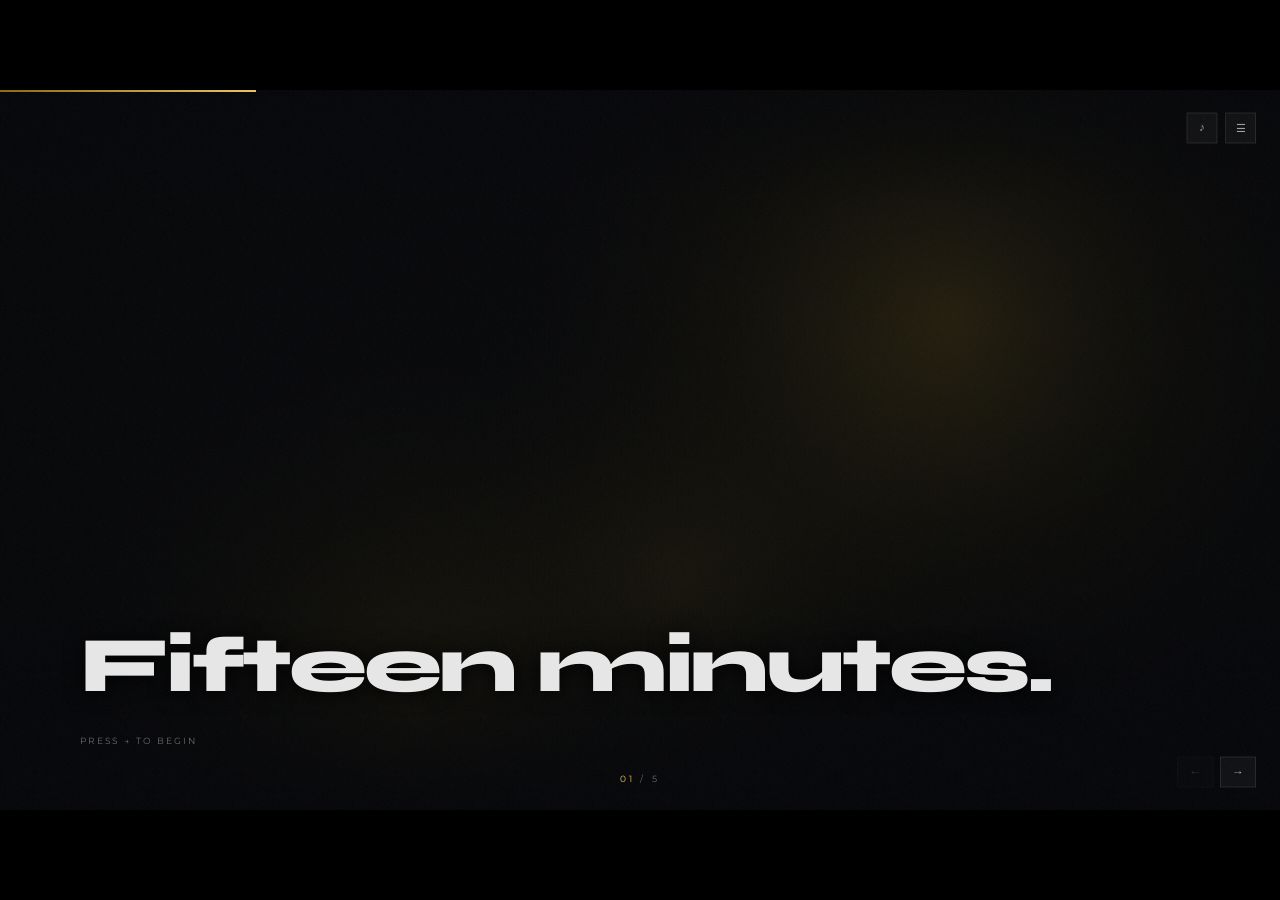
==== your-path-wide.html @ 61586bf4 "Your Path — interactive presentation (vertical + 16:9)" ====
<!DOCTYPE html>
<html lang="en">
<head>
<meta charset="utf-8">
<meta name="viewport" content="width=device-width,initial-scale=1">
<title>JetUP · Your Path</title>
<link rel="preconnect" href="https://fonts.googleapis.com">
<link rel="preconnect" href="https://fonts.gstatic.com" crossorigin>
<link href="https://fonts.googleapis.com/css2?family=Montserrat:wght@200;300;400;500;600;700&family=Syne:wght@600;700;800&display=swap" rel="stylesheet">
<style>
:root{
  --ink:#050608; --bg:#0A0D14;
  --gold:#C9A227; --gold-lite:#E8C55F; --gold-deep:#8A6E15;
  --hair:rgba(201,162,39,0.28);
  --w08:rgba(255,255,255,0.08); --w14:rgba(255,255,255,0.14);
  --w40:rgba(255,255,255,0.40); --w60:rgba(255,255,255,0.60);
  --gold-line:linear-gradient(90deg,rgba(201,162,39,0) 0%,#E8C55F 16%,#C9A227 72%,rgba(201,162,39,0) 100%);
  --ease:cubic-bezier(.22,.61,.36,1);
}
*{box-sizing:border-box;-webkit-font-smoothing:antialiased}
html,body{margin:0;padding:0;height:100%;background:#000;overflow:hidden;
  font-family:Montserrat,sans-serif;color:#fff;}

/* ── viewport / stage ─────────────────────────────────────────── */
#viewport{position:fixed;inset:0;overflow:hidden;background:#000;}
/* stage is pinned to 0,0 and both centred AND scaled by the transform.
   Grid/flex centring does not centre an item wider than its container, which
   left the scaled stage hanging off the right edge on any window under 1920px. */
#stage{position:absolute;left:0;top:0;width:1920px;height:1080px;transform-origin:0 0;
  background:var(--ink);overflow:hidden;}

#bg{position:absolute;inset:0;width:100%;height:100%;display:block;}
/* generated film plate — sits over the canvas, canvas stays as the fallback
   for scenes that have no plate yet */
#plates{position:absolute;inset:0;pointer-events:none;}
#plates video{position:absolute;inset:0;width:100%;height:100%;object-fit:cover;
  opacity:0;transition:opacity 1.2s ease;
  /* real footage crushed down to atmosphere so type stays readable on top —
     same treatment InteractivePresentation.tsx uses on its city plate */
  filter:saturate(.34) brightness(.34) contrast(1.12);
  animation:plateDrift 26s ease-in-out infinite alternate;}
#plates video.on{opacity:1;}
@keyframes plateDrift{from{transform:scale(1.04) translate(0,0)}to{transform:scale(1.12) translate(-1.4%,-1%)}}
#veil{position:absolute;inset:0;pointer-events:none;
  background:radial-gradient(ellipse 78% 78% at 50% 46%,transparent 24%,rgba(3,4,7,.72) 100%),
             linear-gradient(to bottom,rgba(3,4,7,.55) 0%,transparent 16%,transparent 72%,rgba(3,4,7,.92) 100%);}
#grain{position:absolute;inset:-100px;pointer-events:none;opacity:.05;
  background-image:url("data:image/svg+xml,%3Csvg xmlns='http://www.w3.org/2000/svg' width='180' height='180'%3E%3Cfilter id='n'%3E%3CfeTurbulence type='fractalNoise' baseFrequency='.82' numOctaves='3'/%3E%3C/filter%3E%3Crect width='180' height='180' filter='url(%23n)'/%3E%3C/svg%3E");
  animation:grainShift .9s steps(3) infinite;}
@keyframes grainShift{
  0%{transform:translate(0,0)}33%{transform:translate(-38px,22px)}66%{transform:translate(26px,-30px)}100%{transform:translate(0,0)}}

/* ── scenes ───────────────────────────────────────────────────── */
.scene{position:absolute;inset:0;padding:104px 120px 96px;display:none;
  flex-direction:column;opacity:0;}
.scene.live{display:flex;animation:sceneIn .72s var(--ease) forwards;}
.scene.out{display:flex;animation:sceneOut .38s ease forwards;}
@keyframes sceneIn{from{opacity:0;transform:scale(1.028) translateY(14px)}to{opacity:1;transform:none}}
@keyframes sceneOut{from{opacity:1}to{opacity:0;transform:scale(.988)}}

.head{display:flex;justify-content:space-between;align-items:flex-start;flex:none;}
.kicker{font-size:13px;letter-spacing:.3em;color:var(--w60);text-align:right;}
.kicker i{display:block;width:44px;height:1px;background:var(--gold);margin:12px 0 0 auto;font-style:normal;}
.body{flex:1;display:flex;flex-direction:column;justify-content:center;gap:42px;min-height:0;}
.foot{flex:none;display:flex;flex-direction:column;gap:18px;}
.footline{display:flex;justify-content:space-between;font-size:15px;color:var(--w40);letter-spacing:.06em;}

h1{font-family:Syne,sans-serif;font-weight:700;font-size:74px;line-height:1.06;margin:0;letter-spacing:-.02em;}
h1.big{font-size:168px;line-height:.92;letter-spacing:-.03em;}
h1.mid{font-size:60px;}
.rule{height:2px;width:300px;background:var(--gold-line);margin-top:24px;}
.lead{font-size:23px;color:var(--w60);margin-top:20px;line-height:1.5;max-width:1420px;}
.eyebrow{font-size:15px;letter-spacing:.34em;color:var(--gold);}

/* staggered reveal */
.rv{opacity:0;transform:translateY(22px);}
.live .rv{animation:rvIn .66s var(--ease) forwards;}
@keyframes rvIn{to{opacity:1;transform:none}}

/* ── journey rail ─────────────────────────────────────────────── */
.rail{display:grid;grid-template-columns:repeat(7,1fr);gap:8px;}
.rail b{border-top:1px solid var(--w08);padding-top:12px;font-size:12px;letter-spacing:.18em;
  color:var(--w40);font-weight:400;cursor:pointer;transition:color .25s,border-color .25s;}
.rail b:hover{color:var(--gold-lite);border-color:var(--hair);}
.rail b.done{border-top:2px solid var(--gold);color:var(--gold);}
.rail b.now{border-top:2px solid var(--gold-lite);color:var(--gold-lite);}

/* ── hotspots ─────────────────────────────────────────────────── */
.hot{position:relative;cursor:pointer;transition:transform .3s var(--ease);}
.hot::after{content:"";position:absolute;inset:-14px -18px;border:1px solid transparent;
  transition:border-color .3s,background .3s;pointer-events:none;}
.hot:hover::after{border-color:var(--hair);background:rgba(201,162,39,.05);}
.hot.open::after{border-color:var(--gold);background:rgba(201,162,39,.08);}
.hot .pin{position:absolute;top:-10px;right:-24px;width:9px;height:9px;background:var(--gold);
  animation:pin 2.4s ease-in-out infinite;}
@keyframes pin{0%,100%{opacity:.45;transform:scale(1)}50%{opacity:1;transform:scale(1.5)}}

#pop{position:absolute;z-index:60;width:520px;background:rgba(8,10,15,.96);
  border:1px solid var(--gold);padding:30px 34px;opacity:0;pointer-events:none;
  transform:translateY(10px);transition:opacity .28s,transform .28s var(--ease);
  box-shadow:0 30px 90px rgba(0,0,0,.75);}
#pop.on{opacity:1;pointer-events:auto;transform:none;}
#pop .pl{font-size:12px;letter-spacing:.26em;color:var(--gold);margin-bottom:14px;}
#pop .pt{font-family:Syne,sans-serif;font-weight:600;font-size:30px;line-height:1.16;margin-bottom:14px;}
#pop .pd{font-size:19px;line-height:1.6;color:var(--w60);}
#pop .px{position:absolute;top:12px;right:14px;color:var(--w40);cursor:pointer;font-size:18px;line-height:1;}
#pop .px:hover{color:#fff;}

/* ── chrome ───────────────────────────────────────────────────── */
#prog{position:absolute;top:0;left:0;height:3px;background:linear-gradient(90deg,var(--gold-deep),var(--gold-lite));
  z-index:70;transition:width .55s var(--ease);}
.chrome{position:absolute;z-index:70;}
#tocBtn,#sndBtn{top:34px;width:46px;height:46px;border:1px solid var(--w14);background:rgba(255,255,255,.04);
  color:var(--w60);cursor:pointer;font-size:17px;display:grid;place-items:center;transition:.25s;}
#tocBtn{right:36px;} #sndBtn{right:94px;}
#tocBtn:hover,#sndBtn:hover{border-color:var(--gold);color:var(--gold-lite);}
#sndBtn.on{border-color:var(--gold);color:var(--gold-lite);background:rgba(201,162,39,.12);}
#nav{bottom:34px;right:36px;display:flex;gap:10px;}
#nav button{width:54px;height:46px;border:1px solid var(--w14);background:rgba(255,255,255,.04);
  color:var(--w60);cursor:pointer;font-size:18px;transition:.25s;}
#nav button:hover:not(:disabled){border-color:var(--gold);color:var(--gold-lite);background:rgba(201,162,39,.09);}
#nav button:disabled{opacity:.25;cursor:default;}
#counter{bottom:38px;left:50%;transform:translateX(-50%);font-size:14px;letter-spacing:.28em;color:var(--w40);}
#counter b{color:var(--gold-lite);font-weight:400;}

#toc{position:absolute;top:0;right:0;bottom:0;width:420px;background:rgba(6,8,12,.97);
  border-left:1px solid var(--hair);z-index:80;transform:translateX(100%);
  transition:transform .42s var(--ease);padding:104px 40px 40px;overflow-y:auto;}
#toc.on{transform:none;}
#toc h4{font-size:12px;letter-spacing:.3em;color:var(--gold);margin:0 0 26px;font-weight:400;}
#toc a{display:flex;gap:18px;align-items:baseline;padding:13px 0;border-bottom:1px solid var(--w08);
  color:var(--w60);font-size:17px;cursor:pointer;transition:.22s;}
#toc a:hover{color:#fff;padding-left:8px;}
#toc a.now{color:var(--gold-lite);}
#toc a s{text-decoration:none;font-size:12px;letter-spacing:.16em;color:var(--w40);width:26px;flex:none;}
#toc a.now s{color:var(--gold);}

#notes{position:absolute;left:36px;bottom:34px;max-width:660px;z-index:70;
  border-left:2px solid var(--gold);padding:14px 20px;background:rgba(6,8,12,.9);
  font-size:16px;line-height:1.5;color:var(--w60);display:none;}
#notes.on{display:block;animation:rvIn .4s var(--ease) forwards;opacity:0;}
#notes u{display:block;text-decoration:none;font-size:11px;letter-spacing:.24em;color:var(--gold);margin-bottom:8px;}

#hint{position:absolute;left:50%;bottom:96px;transform:translateX(-50%);z-index:70;
  font-size:13px;letter-spacing:.22em;color:var(--w40);opacity:0;transition:opacity .6s;}
#hint.on{opacity:1;}

/* ── shared scene bits ────────────────────────────────────────── */
.rows{display:flex;flex-direction:column;}
.row{display:flex;align-items:baseline;gap:36px;border-bottom:1px solid var(--w08);padding:20px 0;}
.row:first-child{border-bottom-color:var(--gold);}
.row .rl{font-size:13px;letter-spacing:.24em;color:var(--w40);width:220px;flex:none;}
.row:first-child .rl{color:var(--gold);}
.row .rt{font-size:22px;color:var(--w60);}
.kick{font-size:24px;color:var(--gold);}

.num{font-weight:200;line-height:1;}
.stat{display:flex;flex-direction:column;gap:9px;}
.stat s{text-decoration:none;font-size:13px;letter-spacing:.24em;color:var(--w40);}
.stat .num{font-size:72px;}

.cols3{display:grid;grid-template-columns:repeat(3,1fr);gap:0;}
.cols4{display:grid;grid-template-columns:repeat(4,1fr);}
.card{padding:26px 44px 26px 0;}
.card .cn{font-size:13px;letter-spacing:.24em;color:var(--w40);margin-bottom:10px;}
.card .ct{font-family:Syne,sans-serif;font-weight:600;font-size:27px;margin-bottom:9px;}
.card .cd{font-size:19px;color:var(--w60);line-height:1.5;}

.bar{height:44px;border:1px solid var(--w08);background:rgba(255,255,255,.08);width:0;
  transition:width 1.15s var(--ease);}
.bar.gold{background:linear-gradient(90deg,var(--gold-lite),var(--gold));border-color:transparent;}
.barhead{display:flex;justify-content:space-between;font-size:19px;color:var(--w60);margin-bottom:9px;}
.barhead b{color:#fff;font-size:24px;font-weight:400;}

.live-flag{display:flex;align-items:center;gap:28px;padding-top:10px;}
.live-flag s{text-decoration:none;font-size:13px;letter-spacing:.24em;color:var(--gold);flex:none;}
.live-flag div{font-size:23px;}
.live-flag span{color:var(--w60);}
.fine{font-size:17px;color:var(--w40);line-height:1.55;max-width:1520px;}

.tierrow{display:flex;align-items:center;gap:28px;border-bottom:1px solid var(--w08);padding:15px 0;}
.tierrow:first-child{border-bottom-color:var(--gold);}
.tierrow .tv{width:120px;font-size:22px;color:var(--w60);flex:none;}
.tierrow:first-child .tv{color:var(--gold);}
.tierrow .tb{height:14px;background:rgba(201,162,39,.55);width:0;transition:width 1s var(--ease);}
.tierrow:first-child .tb{background:linear-gradient(90deg,var(--gold-lite),var(--gold));}
.tierrow .tp{font-weight:200;font-size:44px;margin-left:auto;}
.tierrow:first-child .tp{color:var(--gold);}

/* ── cinema intro ─────────────────────────────────────────────── */
.cinema{position:absolute;inset:0;display:flex;flex-direction:column;
  justify-content:flex-end;padding:0 120px 150px;z-index:20;}
.cine{font-family:Syne,sans-serif;font-weight:800;font-size:118px;line-height:1.04;
  letter-spacing:-.035em;margin:0 0 .04em;color:rgba(255,255,255,.9);
  text-shadow:0 2px 30px rgba(0,0,0,.9);
  animation:cineIn .95s cubic-bezier(.16,1,.3,1) both;}
.cine.gold{background:linear-gradient(96deg,#E8C55F 0%,#C9A227 58%,#8A6E15 100%);
  -webkit-background-clip:text;-webkit-text-fill-color:transparent;
  text-shadow:none;filter:drop-shadow(0 0 34px rgba(201,162,39,.32));}
@keyframes cineIn{from{opacity:0;transform:translateY(34px)}to{opacity:1;transform:none}}
.cine-skip{position:absolute;left:120px;bottom:96px;z-index:22;font-size:13px;
  letter-spacing:.26em;color:var(--w40);opacity:0;animation:rvIn .8s ease 3.9s forwards;}

/* ── path fork ────────────────────────────────────────────────── */
.forkbox{display:flex;flex-direction:column;max-width:1180px;}
.forkopt{display:flex;align-items:center;justify-content:space-between;gap:40px;
  padding:34px 0;border-top:1px solid var(--w08);cursor:pointer;
  transition:transform .32s var(--ease),border-color .32s;}
.forkopt:last-child{border-bottom:1px solid var(--w08);}
.forkopt.accent{border-top:1.5px solid var(--hair);border-bottom:1.5px solid var(--hair);margin-top:-1px;}
.forkopt:hover{transform:translateX(14px);border-color:var(--gold);}
.forkopt .fo-t{font-family:Syne,sans-serif;font-weight:700;font-size:46px;line-height:1.06;
  letter-spacing:-.02em;margin-bottom:10px;transition:color .3s;}
.forkopt:hover .fo-t,.forkopt.accent .fo-t{color:var(--gold-lite);}
.forkopt .fo-s{font-size:21px;color:var(--w60);line-height:1.5;max-width:760px;}
.forkopt .fo-a{font-size:38px;color:var(--w40);flex:none;transition:transform .32s var(--ease),color .3s;}
.forkopt:hover .fo-a{color:var(--gold);transform:translateX(10px);}

/* ── calculator ───────────────────────────────────────────────── */
.calcgrid{display:grid;grid-template-columns:1fr 1.15fr;gap:78px;align-items:center;}
.sl{margin-bottom:40px;}
.sl .slhead{display:flex;justify-content:space-between;align-items:baseline;margin-bottom:16px;}
.sl .sllab{font-size:13px;letter-spacing:.24em;color:var(--w40);}
.sl .slval{font-weight:200;font-size:52px;line-height:1;color:var(--gold-lite);}
.sl input[type=range]{-webkit-appearance:none;appearance:none;width:100%;height:3px;
  background:var(--w14);outline:none;cursor:pointer;}
.sl input[type=range]::-webkit-slider-thumb{-webkit-appearance:none;appearance:none;
  width:26px;height:26px;background:var(--gold);border:0;cursor:grab;
  box-shadow:0 0 0 6px rgba(201,162,39,.18);}
.sl input[type=range]::-webkit-slider-thumb:active{cursor:grabbing;background:var(--gold-lite);}
.sl input[type=range]::-moz-range-thumb{width:26px;height:26px;background:var(--gold);
  border:0;border-radius:0;cursor:grab;}
.sl .slnote{font-size:16px;color:var(--w40);margin-top:12px;}

.out{display:flex;flex-direction:column;}
.outrow{display:flex;align-items:baseline;gap:28px;border-bottom:1px solid var(--w08);padding:20px 0;}
.outrow:first-child{border-top:1px solid var(--gold);}
.outrow .ol{font-size:13px;letter-spacing:.22em;color:var(--w40);width:210px;flex:none;}
.outrow .ov{font-weight:200;font-size:50px;margin-left:auto;transition:color .3s;}
.outrow .ov.live{color:var(--gold-lite);}
.outrow .os{font-size:17px;color:var(--w60);}
.pill{display:inline-block;padding:7px 16px;border:1px solid var(--w14);font-size:14px;
  letter-spacing:.14em;color:var(--w40);transition:.3s;}
.pill.hit{border-color:var(--gold);color:var(--gold-lite);background:rgba(201,162,39,.1);}

/* ── path switcher ────────────────────────────────────────────── */
#pathsw{position:absolute;top:34px;left:36px;z-index:70;display:none;gap:0;
  border:1px solid var(--w14);}
#pathsw.on{display:flex;}
#pathsw button{padding:11px 22px;background:transparent;border:0;cursor:pointer;
  font-family:Montserrat,sans-serif;font-size:12px;letter-spacing:.2em;color:var(--w40);
  transition:.25s;}
#pathsw button.now{background:var(--gold);color:#0A0D14;font-weight:600;}
#pathsw button:not(.now):hover{color:var(--gold-lite);background:rgba(201,162,39,.1);}

@media (prefers-reduced-motion:reduce){*{animation-duration:.01ms!important;transition-duration:.01ms!important}}
</style>
</head>
<body>
<div id="viewport">
  <div id="stage">
    <canvas id="bg"></canvas>
    <div id="plates"></div>
    <div id="veil"></div>
    <div id="grain"></div>

    <div id="prog" style="width:0"></div>
    <div id="scenes"></div>

    <div id="pop"><span class="px">✕</span><div class="pl"></div><div class="pt"></div><div class="pd"></div></div>

    <div id="pathsw"><button data-path="client">USE IT</button><button data-path="partner">BUILD WITH IT</button></div>
    <button id="sndBtn" class="chrome" title="Sound (S)">♪</button>
    <button id="tocBtn" class="chrome" title="Contents (T)">☰</button>
    <div id="nav" class="chrome">
      <button id="prev" title="←">←</button>
      <button id="next" title="→">→</button>
    </div>
    <div id="counter" class="chrome"><b>01</b> / 17</div>
    <div id="hint" class="chrome">CLICK THE GOLD MARKERS TO GO DEEPER</div>
    <div id="notes"><u>SPEAKER NOTES · N</u><span></span></div>

    <div id="toc"><h4>CONTENTS</h4><div id="tocList"></div></div>
  </div>
</div>

<script>
/* ════════════════════════════════════════════════════════════════
   CONTENT — figures and wording carried over unchanged from the
   source deck.
   ════════════════════════════════════════════════════════════════ */
const G='var(--gold)', GL='var(--gold-lite)';

/* background plates, embedded so the file travels as one document */
const P={
  desk:'[data-uri]',
  nightcity:'[data-uri]',
  rain:'[data-uri]',
  servers:'[data-uri]',
  skyline:'[data-uri]',
  trading:'[data-uri]',
  vault:'[data-uri]'
};

const SCENES = [
{
  key:'cinema', rail:null, bg:'aurora', plate:P.skyline, kicker:null, bare:true,
  notes:'',
  cinema:[
    {txt:'Fifteen minutes.',       gold:false, at:500},
    {txt:'From the first step',    gold:false, at:1700},
    {txt:'to the fourth income.',  gold:true,  at:3100}
  ]
},
{
  key:'fork', rail:null, bg:'rays', plate:P.vault, kicker:'YOUR CHOICE',
  notes:'',
  fork:{
    h1:'How do you want', h2:'to use JetUP?',
    choices:[
      {id:'client',  t:'Use it.',         s:'Put capital to work, keep it in your own name, and withdraw whenever you want.'},
      {id:'partner', t:'Build with it.',  s:'Four incomes, ten levels of depth, and a system that duplicates for every partner you bring.', accent:true}
    ],
    foot:'You can switch at any point.'
  }
},
{
  key:'cover', rail:null, bg:'aurora', plate:P.skyline, kicker:'PARTNER PROGRAM · 2026',
  notes:'',
  html:`<div class="body" style="gap:48px">
      <div class="eyebrow rv" style="animation-delay:.15s">WELCOME</div>
      <h1 class="big rv" style="animation-delay:.3s">Your path.</h1>
      <div class="rule rv" style="width:560px;animation-delay:.55s"></div>
      <div class="lead rv" style="font-size:30px;max-width:1150px;animation-delay:.7s">Fifteen minutes, from the first step to the fourth income.</div>
    </div>
    <div class="foot"><div class="footline rv" style="animation-delay:.95s;gap:44px;justify-content:flex-start;letter-spacing:.24em;font-size:15px">
      <span>STRUCTURE</span><span>TRANSPARENCY</span><span>CONTROL</span></div></div>`
},
{
  key:'risk', rail:null, bg:'still', plate:P.rain, kicker:'DISCLOSURE',
  notes:'',
  html:`<div class="body" style="gap:38px">
      <h1 class="mid rv">Risk warning</h1>
      <div style="display:flex;flex-direction:column;gap:22px;font-size:23px;line-height:1.6;color:var(--w60);max-width:1500px">
        <p class="rv" style="margin:0;animation-delay:.15s">Trading CFDs and currency instruments (FX) involves a high level of risk and may result in the partial or total loss of your invested capital. Past performance does not guarantee future results.</p>
        <p class="rv" style="margin:0;animation-delay:.28s">Before trading, carefully evaluate your investment objectives, level of experience, financial situation, and acceptable level of risk. <span style="color:#fff">You may lose some or all of your invested funds — do not use money you cannot afford to lose.</span></p>
        <p class="rv" style="margin:0;animation-delay:.41s">Make sure you fully understand the risks of trading in financial markets, including Forex, and consider seeking independent financial advice if needed.</p>
      </div>
      <div class="fine rv" style="font-size:20px;animation-delay:.55s">Every figure in this presentation is a calculation example, not a promise. Promo terms: the $100 bonus is payable after 12 months · one-time per new partner · Sonic strategy only. Leverage increases both potential gains and potential losses.</div>
    </div>`
},
{
  key:'capital', rail:null, bg:'rays', plate:P.vault, kicker:'BEFORE ANYTHING ELSE',
  notes:'',
  html:`<div class="body" style="gap:44px">
      <div>
        <h1 class="rv">Your capital sits<br>in your name. Always.</h1>
        <div class="rule rv" style="animation-delay:.2s"></div>
        <div class="lead rv" style="animation-delay:.32s;max-width:1350px;font-size:24px">JetUP does not trade and does not hold capital. It checks, verifies and gives you access to regulated partners — the broker holds the account, in your name.</div>
      </div>
      <div class="rows">
        <div class="row hot rv" style="animation-delay:.46s" data-hot="0"><span class="pin"></span><div class="rl">SAFETY</div><div class="rt">Regulated by FSC Mauritius and FSCA South Africa · insured with Lloyd's of London up to $1M per account</div></div>
        <div class="row hot rv" style="animation-delay:.58s" data-hot="1"><span class="pin"></span><div class="rl">LIQUIDITY</div><div class="rt">Start, pause, stop the strategy — your call. Payout requested anytime, ≈ 48 hours on average</div></div>
        <div class="row hot rv" style="animation-delay:.7s" data-hot="2"><span class="pin"></span><div class="rl">PROOF</div><div class="rt">Every trade, deposit and drawdown is public on Myfxbook — independently verified, not a screenshot</div></div>
      </div>
      <div class="kick rv" style="animation-delay:.86s">We don't ask you to believe. We give you the option to verify.</div>
    </div>`,
  hotspots:[
    {label:'SAFETY',    title:'Two regulators, one insurer', desc:'FSC Mauritius and FSCA South Africa license the broker that holds your account. On top of that sits a Lloyd\'s of London policy covering up to $1M per account. Neither of those is JetUP — that is the point.'},
    {label:'LIQUIDITY', title:'Nothing is locked', desc:'You start the strategy, you pause it, you stop it. A payout is requested whenever you want it, and lands in about 48 hours on average. No notice period, no tier that has to be reached first.'},
    {label:'PROOF',     title:'Verified, not claimed', desc:'Every trade, every deposit and every drawdown is published on Myfxbook, which reads the account directly. That is an independent record — not a screenshot, and not something anyone here can edit.'}
  ]
},
{
  key:'start', rail:0, bg:'motes', plate:P.desk, kicker:'YOUR START',
  notes:'',
  html:`<div class="body" style="gap:46px">
      <div><h1 class="rv" style="font-size:72px">Your path starts at $150.</h1><div class="rule rv" style="animation-delay:.18s"></div></div>
      <div style="display:flex;align-items:center;max-width:1500px" class="rv" data-delay=".3">
        <div class="stat"><s>YOU PUT IN</s><div class="num" data-count="150" data-pre="$">$0</div></div>
        <div style="flex:1;height:1px;background:var(--gold);margin:32px 28px 0"></div>
        <div class="stat"><s>DENNIS ADDS</s><div class="num" data-count="100" data-pre="$">$0</div></div>
        <div style="flex:1;height:1px;background:var(--gold);margin:32px 28px 0"></div>
        <div class="stat"><s style="color:var(--gold)">ACTIVE ON</s><div class="num" data-count="250" data-pre="$" style="color:var(--gold)">$0</div></div>
      </div>
      <div class="cols3">
        <div class="card hot rv" style="animation-delay:.62s;padding-right:56px" data-hot="0"><span class="pin"></span>
          <div style="display:flex;align-items:center"><div style="width:16px;height:16px;background:var(--gold);flex:none"></div><div style="flex:1;height:1px;background:var(--gold)"></div></div>
          <div style="padding-top:26px"><div class="cn" style="color:var(--gold)">A TRADING ACCOUNT</div><div class="num" style="font-size:72px">$6,000</div><div class="cd" style="margin-top:14px;font-size:21px">$250 × 24 through Amplify, connected to Sonic. Profits withdrawable anytime.</div></div></div>
        <div class="card hot rv" style="animation-delay:.74s;padding:0 56px" data-hot="1"><span class="pin"></span>
          <div style="display:flex;align-items:center"><div style="width:16px;height:16px;background:var(--gold);flex:none"></div><div style="flex:1;height:1px;background:var(--gold)"></div></div>
          <div style="padding-top:26px"><div class="cn" style="color:var(--gold)">OPEN LEVELS</div><div class="num" style="font-size:72px">3</div><div class="cd" style="margin-top:14px;font-size:21px">You earn three levels deep before you bring a single partner.</div></div></div>
        <div class="card hot rv" style="animation-delay:.86s;padding-left:56px" data-hot="2"><span class="pin"></span>
          <div style="display:flex;align-items:center"><div style="width:16px;height:16px;background:var(--gold);flex:none"></div><div style="flex:1;height:1px;background:linear-gradient(90deg,var(--gold),rgba(201,162,39,0))"></div></div>
          <div style="padding-top:26px"><div class="cn" style="color:var(--gold)">THE BIX CARD</div><div class="num" style="font-size:72px">included</div><div class="cd" style="margin-top:14px;font-size:21px">Wallet and debit card — commissions payable straight to it.</div></div></div>
      </div>
    </div>`,
  hotspots:[
    {label:'A TRADING ACCOUNT', title:'$250 × 24 = $6,000', desc:'Your $250 is multiplied into a $6,000 trading account through Amplify and connected to the Sonic strategy. It is a trading account in your name — profits can be withdrawn at any time.'},
    {label:'OPEN LEVELS',       title:'Three levels, day one', desc:'The entry itself opens three levels of depth. You are earning on everyone in those three levels from the start — before you have introduced a single partner of your own.'},
    {label:'THE BIX CARD',      title:'Wallet and debit card', desc:'The BIX card comes with the package: a wallet plus a physical debit card. Commissions can be paid straight onto it, so earnings do not have to travel through a bank first.'}
  ]
},
{
  key:'depth', rail:1, bg:'flow', plate:P.servers, kicker:null,
  notes:'',
  html:`<div class="body" style="gap:34px">
      <div><h1 class="rv">Three levels are already yours.</h1><div class="rule rv" style="animation-delay:.18s"></div>
        <div class="lead rv" style="animation-delay:.3s">Everyone below you trades — and you earn on every lot, as deep as your levels are open.</div></div>
      <svg viewBox="0 0 1680 400" style="width:100%;height:auto" id="ladder"></svg>
    </div>`,
  hotspots:[
    {label:'LEVELS 01–03', title:'Open with your $250', desc:'These three are switched on by the entry itself. Everyone who joins underneath you inside those levels generates lot commission for you, whether you personally brought them or not.'},
    {label:'LEVELS 04–10', title:'One partner, one level', desc:'From your fourth direct partner onward, each new direct partner opens one more level of depth — up to ten. The people are already there; the partner is what unlocks your right to earn that deep.'}
  ]
},
{
  key:'money', rail:null, bg:'stream', plate:P.trading, kicker:'BEFORE THE FOUR INCOMES',
  notes:'',
  html:`<div class="body" style="gap:44px">
      <div><h1 class="rv" style="font-size:72px">So where does the money come from?</h1><div class="rule rv" style="animation-delay:.18s"></div>
        <div class="lead rv" style="animation-delay:.3s">From the market. Never from someone else's deposit.</div></div>
      <div class="cols4">
        <div class="card rv" style="animation-delay:.42s"><div class="cn">01</div><div class="ct">Capital</div><div class="cd">Stays on the client's own account with the licensed broker.</div></div>
        <div class="card rv" style="animation-delay:.52s;padding-left:32px"><div class="cn">02</div><div class="ct">Trading</div><div class="cd">A strategy trades it. Every trade carries a broker commission.</div></div>
        <div class="card rv" style="animation-delay:.62s;padding-left:32px"><div class="cn">03</div><div class="ct">Real result</div><div class="cd">Only what the market actually produced gets distributed.</div></div>
        <div class="card rv" style="animation-delay:.72s;padding-left:32px;border-top:1px solid var(--gold)"><div class="cn" style="color:var(--gold)">04</div><div class="ct">The split</div><div class="cd">70 back to the client, 30 into the partner system — into you.</div></div>
      </div>
      <div style="display:flex;height:132px;border:1px solid var(--hair)" class="rv" data-delay=".86">
        <div class="hot" data-hot="0" style="width:70%;background:rgba(255,255,255,.04);display:flex;align-items:center;justify-content:space-between;padding:0 40px">
          <span style="font-size:19px;letter-spacing:.22em;color:var(--w60)">CLIENT KEEPS</span><span class="num" style="font-size:62px">70%</span></div>
        <div class="hot" data-hot="1" style="width:30%;background:linear-gradient(90deg,rgba(201,162,39,.16),rgba(201,162,39,.30));display:flex;align-items:center;justify-content:space-between;padding:0 40px">
          <span class="pin"></span><span style="font-size:19px;letter-spacing:.22em;color:var(--gold-lite)">YOU EARN HERE</span><span class="num" style="font-size:62px;color:var(--gold-lite)">30%</span></div>
      </div>
      <div class="lead rv" style="animation-delay:.98s;margin-top:0">Those 30% reach you through four incomes. We go through them one by one — and after each one I will tell you what has started paying.</div>
    </div>`,
  hotspots:[
    {label:'CLIENT KEEPS 70%', title:'The client is paid first', desc:'Seventy percent of what the market actually produced goes straight back to the person whose capital it was. Nothing is distributed that the market did not earn.'},
    {label:'YOU EARN HERE 30%', title:'Where your four incomes live', desc:'The remaining thirty percent flows into the partner system. Lot Commission, Profit Share, Infinity and the Global Pool are all paid out of this share — not out of anybody\'s deposit.'}
  ]
},
{
  key:'lot', rail:2, bg:'motes', plate:P.desk, kicker:'INCOME 01 OF 4', kickerGold:true,
  notes:'',
  html:`<div class="body" style="gap:36px">
      <div><h1 class="rv" style="font-size:72px">Every trade pays a commission. Part of it is yours.</h1><div class="rule rv" style="animation-delay:.18s"></div>
        <div class="lead rv" style="animation-delay:.3s">It is counted per lot — one lot is 100,000 units of traded volume.</div></div>
      <div style="display:grid;grid-template-columns:1.1fr 1fr;gap:64px;align-items:center">
        <div style="display:flex;flex-direction:column;gap:16px">
          <div style="display:flex;height:26px;border:1px solid var(--hair)" class="rv" data-delay=".42">
            <div class="bar gold" data-w="50" style="height:100%;border:0"></div></div>
          <div style="display:flex;justify-content:space-between;font-size:15px;letter-spacing:.14em;color:var(--w40)"><span>EXAMPLE · A CLIENT WITH A $25,000 ACCOUNT · ONE TRADE ≈ 0.5 LOT</span><span>1 LOT</span></div>
          <div style="display:grid;grid-template-columns:repeat(3,1fr);gap:24px;margin-top:12px">
            <div class="hot rv" style="animation-delay:.58s;border-top:1px solid var(--gold);padding-top:18px" data-hot="0"><span class="pin"></span><div class="cn" style="color:var(--gold);letter-spacing:.22em">LEVEL 1</div><div class="num" style="font-size:58px;color:var(--gold)">$2.00</div></div>
            <div class="hot rv" style="animation-delay:.68s;padding-top:18px" data-hot="1"><div class="cn" style="letter-spacing:.22em">LEVELS 2–4</div><div class="num" style="font-size:58px">$1.00</div></div>
            <div class="hot rv" style="animation-delay:.78s;padding-top:18px" data-hot="2"><div class="cn" style="letter-spacing:.22em">LEVELS 5–10</div><div class="num" style="font-size:58px">$0.50</div></div>
          </div>
        </div>
        <div style="display:flex;flex-direction:column;gap:18px" class="rv" data-delay=".9">
          <div class="cn" style="color:var(--gold)">ONE CLIENT, ONE MONTH</div>
          <div style="display:flex;flex-direction:column;gap:12px;font-size:21px;color:var(--w60)">
            <div style="display:flex;justify-content:space-between"><span>Two trades a day</span><span style="color:#fff">≈ 1 lot</span></div>
            <div style="display:flex;justify-content:space-between"><span>Twenty trading days</span><span style="color:#fff">≈ 20 lots</span></div>
          </div>
          <div style="height:1px;background:var(--hair)"></div>
          <div style="display:flex;align-items:baseline;justify-content:space-between"><span style="font-size:20px;color:var(--w60)">Paid to you</span><span class="num" data-count="40" data-pre="$" style="font-size:68px;color:var(--gold)">$0</span></div>
        </div>
      </div>
      <div class="live-flag rv" style="animation-delay:1.05s"><s>NOW PAYING YOU</s><div>Lot Commission · <span>1 of your 4 incomes is live</span></div></div>
    </div>`,
  hotspots:[
    {label:'LEVEL 1',      title:'$2.00 per lot', desc:'Your first level pays the most — two dollars for every lot traded by anyone sitting directly under you. This is the rate that does the heavy lifting early on.'},
    {label:'LEVELS 2–4',   title:'$1.00 per lot', desc:'Levels two through four pay a dollar per lot. Levels two and three are already open from your entry; level four arrives with your fourth direct partner.'},
    {label:'LEVELS 5–10',  title:'$0.50 per lot', desc:'From level five to level ten the rate is fifty cents per lot. Smaller per head — but this is where volume accumulates once a structure starts duplicating.'}
  ]
},
{
  key:'profitshare', rail:3, bg:'still', plate:P.rain, kicker:'INCOME 02 OF 4', kickerGold:true,
  notes:'',
  html:`<div class="body" style="gap:34px">
      <div><h1 class="rv" style="font-size:72px">When they earn, you earn.</h1><div class="rule rv" style="animation-delay:.18s"></div>
        <div class="lead rv" style="animation-delay:.3s">A share of the trading profit in your structure — 1.5% on every level you have open.</div></div>
      <div style="display:grid;grid-template-columns:1.35fr 1fr;gap:64px;align-items:center">
        <div style="display:flex;flex-direction:column;gap:24px">
          <div class="rv" data-delay=".42"><div class="barhead"><span>Team volume in the month</span><b>$50,000</b></div><div class="bar" data-w="100"></div></div>
          <div class="rv" data-delay=".56"><div class="barhead"><span>Trading profit · at an assumed 20%</span><b>$10,000</b></div><div class="bar" data-w="20"></div></div>
          <div class="rv" data-delay=".7"><div class="barhead" style="color:var(--gold)"><span>Your share · 1.5%</span><b style="color:var(--gold)">$150</b></div><div class="bar gold" data-w="7" style="min-width:30px"></div></div>
        </div>
        <div style="display:flex;flex-direction:column;gap:18px" class="rv" data-delay=".86">
          <div class="cn" style="color:var(--gold)">AND THE SAME AT SCALE</div>
          <div style="display:flex;justify-content:space-between;font-size:21px;color:var(--w60)"><span>$500,000 team volume</span><span style="color:#fff">$1,500</span></div>
          <div style="height:1px;background:var(--hair)"></div>
          <div style="font-size:20px;color:var(--w60);line-height:1.5">Profit Share alone — Lot Commissions from the same structure come on top.</div>
          <div style="height:1px;background:var(--hair)"></div>
          <div style="font-size:20px;color:var(--w60);line-height:1.5">That volume does not reset. It carries into the next month and grows as people reinvest.</div>
        </div>
      </div>
      <div class="live-flag rv" style="animation-delay:1s"><s>NOW PAYING YOU</s><div>Lot Commission + Profit Share · <span>2 of your 4 incomes are live</span></div></div>
      <div class="fine rv" style="animation-delay:1.1s">The 20% figure illustrates how the calculation works. It is not a projected, promised or expected return.</div>
    </div>`
},
{
  key:'voucher', rail:3, bg:'aurora', plate:P.skyline, kicker:'REWARD 01',
  notes:'',
  html:`<div class="body" style="gap:40px">
      <div class="eyebrow rv" style="letter-spacing:.32em">FIRST STOP ON THE WAY</div>
      <div style="display:flex;align-items:baseline;gap:52px">
        <div class="num rv" data-count="2000" data-pre="$" style="font-size:200px;color:var(--gold);animation-delay:.15s">$0</div>
        <h1 class="rv" style="font-size:54px;line-height:1.14;animation-delay:.4s">travel voucher —<br>or the same in USDT.</h1>
      </div>
      <div class="rule rv" style="width:440px;animation-delay:.55s"></div>
      <div style="display:grid;grid-template-columns:repeat(3,1fr);gap:32px;max-width:1520px">
        <div class="hot rv" style="animation-delay:.66s;padding-top:20px" data-hot="0"><span class="pin"></span><div class="cn">WHAT IT TAKES</div><div style="font-size:23px">$50K new deposits</div><div style="font-size:18px;color:var(--gold);margin-top:8px">across the network · direct partners excluded</div></div>
        <div class="rv" style="animation-delay:.76s;padding-top:20px"><div class="cn">HOW OFTEN</div><div style="font-size:23px">Three months in a row</div></div>
        <div class="hot rv" style="animation-delay:.86s;padding-top:20px" data-hot="1"><span class="pin"></span><div class="cn">THE RULE</div><div style="font-size:23px">50% rule, once a year</div></div>
      </div>
      <div class="lead rv" style="animation-delay:1s;max-width:1250px;font-size:22px">Three times fifty thousand across your network. Same rhythm, three months — that is the whole task.</div>
    </div>`,
  hotspots:[
    {label:'WHAT IT TAKES', title:'$50K in new deposits', desc:'Fifty thousand in new deposits across your network, counted each month. Deposits made by your direct partners themselves are excluded — this measures the network, not the front line.'},
    {label:'THE RULE',      title:'The 50% rule', desc:'No more than half of the qualifying volume may come from a single line, so one strong leg cannot carry the whole qualification. The reward is available once a year.'}
  ]
},
{
  key:'infinity', rail:4, bg:'rays', plate:P.vault, kicker:'INCOME 03 OF 4', kickerGold:true,
  notes:'',
  html:`<div class="body" style="gap:30px">
      <div><h1 class="rv" style="font-size:72px">Past level ten, it simply keeps going.</h1><div class="rule rv" style="animation-delay:.18s"></div>
        <div class="lead rv" style="animation-delay:.3s">Your rate applies from level 1 down — with no depth limit at all. The more new volume in the month, the higher the rate.</div></div>
      <div style="display:grid;grid-template-columns:1.25fr 1fr;gap:64px;align-items:center">
        <div style="display:flex;flex-direction:column">
          <div class="tierrow hot rv" data-delay=".42" data-hot="0"><span class="pin"></span><div class="tv">$50K</div><div class="tb" data-w="20"></div><div class="tp">1.5%</div></div>
          <div class="tierrow rv" data-delay=".52"><div class="tv">$200K</div><div class="tb" data-w="40"></div><div class="tp">3%</div></div>
          <div class="tierrow rv" data-delay=".62"><div class="tv">$500K</div><div class="tb" data-w="60"></div><div class="tp">4%</div></div>
          <div class="tierrow rv" data-delay=".72"><div class="tv">$1M</div><div class="tb" data-w="80"></div><div class="tp">5%</div></div>
          <div class="rv" style="animation-delay:.82s;font-size:19px;color:var(--w40);padding-top:16px">…and on to $40M · 7.5%</div>
        </div>
        <div style="display:flex;flex-direction:column;gap:20px" class="rv" data-delay=".9">
          <div class="cn" style="color:var(--gold)">NEW VOLUME IN THE MONTH</div>
          <div class="num" style="font-size:96px;color:var(--gold)">$50K</div>
          <div style="font-size:22px;color:var(--w60);line-height:1.5">Your 1.5% then applies to the whole structure — not ten levels, all of it.</div>
        </div>
      </div>
      <div class="fine rv" style="animation-delay:1s">* Only the month's new volume counts — next month you qualify again · max 50% of qualifying volume from one line · if a partner reaches their own tier, you earn the difference on their structure.</div>
      <div class="live-flag rv" style="animation-delay:1.1s"><s>NOW PAYING YOU</s><div>Lot + Profit Share + Infinity · <span>3 of your 4 incomes are live</span></div></div>
    </div>`,
  hotspots:[
    {label:'THE FIRST TIER', title:'$50K unlocks 1.5%', desc:'Fifty thousand of new volume in the month puts you on the first tier. From there your rate applies from level one all the way down — the ten-level ceiling stops applying entirely.'}
  ]
},
{
  key:'pool', rail:5, bg:'stream', plate:P.trading, kicker:'INCOME 04 OF 4', kickerGold:true,
  notes:'',
  html:`<div class="body" style="gap:38px">
      <div><h1 class="rv" style="font-size:72px">A share of the whole company's turnover.</h1><div class="rule rv" style="animation-delay:.18s"></div>
        <div class="lead rv" style="animation-delay:.3s">Reach the volume, enter the pool, earn on top of everything else.</div>
        <div class="fine rv" style="animation-delay:.4s;margin-top:14px">* Lot requirement 1 lot for Pool 1, 1.5 lots for Pool 2 · qualification confirmed monthly.</div></div>
      <div class="rows">
        <div class="row hot rv" data-delay=".54" data-hot="0"><span class="pin"></span><div class="rl">GLOBAL POOL 1</div><div class="num" style="font-size:66px">$300K</div><div class="rt">team volume</div><div class="num" style="font-size:52px;color:var(--gold);margin-left:auto">+1%</div></div>
        <div class="row hot rv" data-delay=".66" data-hot="1"><span class="pin"></span><div class="rl">GLOBAL POOL 2</div><div class="num" style="font-size:66px">$1M</div><div class="rt">team volume</div><div class="num" style="font-size:52px;color:var(--gold);margin-left:auto">+1%</div></div>
      </div>
      <div style="display:flex;flex-direction:column;gap:6px" class="rv" data-delay=".8">
        <div style="font-family:Syne,sans-serif;font-weight:600;font-size:30px">Getting in once is not a one-off.</div>
        <div style="font-size:21px;color:var(--w60);max-width:1350px">Keep the same rhythm next month and you typically qualify again automatically.</div>
      </div>
      <div class="live-flag rv" style="animation-delay:.94s"><s style="color:var(--gold-lite)">NOW PAYING YOU</s><div>All four incomes are live · <span>Lot · Profit Share · Infinity · Global Pool</span></div></div>
    </div>`,
  hotspots:[
    {label:'GLOBAL POOL 1', title:'$300K team volume → +1%', desc:'Three hundred thousand in team volume puts you into the first pool, paying an extra one percent of company turnover on top of everything else. A one-lot personal requirement applies, confirmed monthly.'},
    {label:'GLOBAL POOL 2', title:'$1M team volume → +1%', desc:'A million in team volume opens the second pool — another one percent on top. The personal requirement rises to one and a half lots, and qualification is confirmed every month.'}
  ]
},
{
  key:'calc', rail:5, bg:'stream', plate:P.trading, kicker:'YOUR NUMBERS', kickerGold:true,
  notes:'',
  html:`<div class="body" style="gap:34px">
      <div><h1 class="rv" style="font-size:68px">Put your own numbers in.</h1><div class="rule rv" style="animation-delay:.18s"></div>
        <div class="lead rv" style="animation-delay:.3s">The same arithmetic you have just seen — running on whatever you type.</div></div>
      <div class="calcgrid">
        <div class="rv" data-delay=".44">
          <div class="sl">
            <div class="slhead"><span class="sllab">TEAM VOLUME THIS MONTH</span><span class="slval" id="cv">$50,000</span></div>
            <input type="range" id="csV" min="10000" max="2000000" step="10000" value="50000">
            <div class="slnote">Total volume across your structure in the month.</div>
          </div>
          <div class="sl" style="margin-bottom:0">
            <div class="slhead"><span class="sllab">LOTS ON YOUR FIRST LEVEL</span><span class="slval" id="cl">20</span></div>
            <input type="range" id="csL" min="0" max="400" step="5" value="20">
            <div class="slnote">One client trading twice a day ≈ 20 lots a month.</div>
          </div>
        </div>
        <div class="out rv" data-delay=".6">
          <div class="outrow"><div class="ol">LOT COMMISSION</div><div class="os">level 1 · $2.00 per lot</div><div class="ov live" id="oLot">$40</div></div>
          <div class="outrow"><div class="ol">PROFIT SHARE</div><div class="os">1.5% of profit at an assumed 20%</div><div class="ov live" id="oPs">$150</div></div>
          <div class="outrow"><div class="ol">INFINITY TIER</div><div class="os" id="oInfNote">reached at $50K new volume</div><div class="ov" id="oInf">1.5%</div></div>
          <div class="outrow" style="border-bottom:0"><div class="ol">GLOBAL POOL</div>
            <div style="display:flex;gap:12px;margin-left:auto"><span class="pill" id="oP1">POOL 1 · $300K</span><span class="pill" id="oP2">POOL 2 · $1M</span></div></div>
        </div>
      </div>
      <div class="fine rv" style="animation-delay:.8s">This is a calculation example, not a projected, promised or expected return. The 20% profit figure only illustrates how the share is worked out. Infinity and Global Pool have their own monthly qualification rules — see the previous screens.</div>
    </div>`
},
{
  key:'watch', rail:5, bg:'aurora', plate:P.skyline, kicker:'REWARD 02',
  notes:'',
  html:`<div class="body" style="gap:40px">
      <div class="eyebrow rv" style="letter-spacing:.32em">REWARD LEVEL 1</div>
      <h1 class="rv" style="font-size:110px;line-height:1.04;animation-delay:.2s">Do it twice.<br>The watch is yours.</h1>
      <div class="rule rv" style="width:440px;animation-delay:.45s"></div>
      <div style="display:grid;grid-template-columns:repeat(3,1fr);gap:32px;max-width:1520px">
        <div class="rv" style="animation-delay:.58s;padding-top:20px"><div class="cn">WHAT IT TAKES</div><div style="font-size:23px">$500K team deposits</div></div>
        <div class="rv" style="animation-delay:.68s;padding-top:20px"><div class="cn">HOW LONG</div><div style="font-size:23px">Two consecutive months</div></div>
        <div class="rv" style="animation-delay:.78s;padding-top:20px"><div class="cn">VALUE</div><div style="font-size:23px">up to $15,000 · $25,000 at Reward Level 2</div></div>
      </div>
    </div>`
},
{
  key:'tools', rail:6, bg:'net', plate:P.nightcity, kicker:'YOUR TOOLS',
  notes:'',
  html:`<div class="body" style="gap:38px">
      <div><h1 class="rv" style="font-size:72px">You don't explain it. Your page does.</h1><div class="rule rv" style="animation-delay:.18s"></div>
        <div class="lead rv" style="animation-delay:.3s">One system, four layers — each one works so you don't have to.</div></div>
      <div style="display:grid;grid-template-columns:1fr 1fr;gap:40px 64px">
        <div class="hot rv" data-delay=".44" data-hot="0" style="display:flex;gap:26px;align-items:baseline;border-top:1px solid var(--w08);padding-top:18px"><span class="pin"></span>
          <div class="cn" style="flex:none;width:34px">01</div><div class="cn" style="flex:none;width:150px">YOUR PAGE</div>
          <div style="font-size:20px;color:var(--w60);line-height:1.5"><b style="color:var(--gold-lite);font-weight:600">Presents.</b> Presentation, live results, sign-up — open around the clock.</div></div>
        <div class="hot rv" data-delay=".54" data-hot="1" style="display:flex;gap:26px;align-items:baseline;border-top:1px solid var(--w08);padding-top:18px"><span class="pin"></span>
          <div class="cn" style="flex:none;width:34px">02</div><div class="cn" style="flex:none;width:150px">YOUR AI TWIN</div>
          <div style="font-size:20px;color:var(--w60);line-height:1.5"><b style="color:var(--gold-lite);font-weight:600">Speaks.</b> Video in your style — any language, any time zone.</div></div>
        <div class="hot rv" data-delay=".64" data-hot="2" style="display:flex;gap:26px;align-items:baseline;border-top:1px solid var(--w08);padding-top:18px"><span class="pin"></span>
          <div class="cn" style="flex:none;width:34px">03</div><div class="cn" style="flex:none;width:150px">YOUR AGENT</div>
          <div style="font-size:20px;color:var(--w60);line-height:1.5"><b style="color:var(--gold-lite);font-weight:600">Answers.</b> Talks to every guest in their language — and follows up.</div></div>
        <div class="hot rv" data-delay=".74" data-hot="3" style="display:flex;gap:26px;align-items:baseline;border-top:1px solid var(--w08);padding-top:18px"><span class="pin"></span>
          <div class="cn" style="flex:none;width:34px">04</div><div class="cn" style="flex:none;width:150px">YOUR PORTAL</div>
          <div style="font-size:20px;color:var(--w60);line-height:1.5"><b style="color:var(--gold-lite);font-weight:600">Counts.</b> Structure, volume, commissions — payout in one click.</div></div>
      </div>
      <div class="rv" style="animation-delay:.9s">
        <div style="font-family:Syne,sans-serif;font-weight:600;font-size:30px;margin-bottom:8px">And it duplicates.</div>
        <div style="font-size:21px;color:var(--w60);max-width:1400px">Every partner you bring in gets the same system on their first day. You share one link — the system does the rest.</div></div>
    </div>`,
  hotspots:[
    {label:'YOUR PAGE',    title:'Open around the clock', desc:'A page of your own carrying the presentation, live strategy results and the sign-up. It answers the first questions while you are asleep, in a different time zone or simply busy.'},
    {label:'YOUR AI TWIN', title:'Video in your style', desc:'A video twin that speaks in your manner and your voice, in any language you need. One recording becomes a personal message in every market you work.'},
    {label:'YOUR AGENT',   title:'Talks and follows up', desc:'An agent that talks to every guest who lands on your page, in their own language, and follows up afterwards. Nothing is lost because you did not get back to someone in time.'},
    {label:'YOUR PORTAL',  title:'Everything counted', desc:'Structure, volume and commissions in one place, updated as they happen. Payout is requested in a single click — no ticket, no waiting on a report.'}
  ]
},
{
  key:'beyond', rail:6, bg:'rays', plate:P.vault, kicker:'CONTINENTAL SUMMIT',
  notes:'',
  html:`<div class="body" style="gap:34px">
      <div class="rv" style="border:1px solid var(--hair);padding:22px 34px;display:inline-block;align-self:flex-start">
        <div style="font-family:Syne,sans-serif;font-weight:800;font-size:118px;line-height:1;letter-spacing:-.02em">BE<span style="color:var(--gold-lite)">YOND</span></div></div>
      <div class="rv" style="animation-delay:.22s;display:flex;align-items:center;gap:22px">
        <div style="width:44px;height:2px;background:var(--gold)"></div>
        <div style="font-size:28px;letter-spacing:.12em;font-weight:600">SEPTEMBER 19–20, 2026 · EXPO KRAKÓW</div></div>
      <div class="rv" style="animation-delay:.38s;display:flex;align-items:center;gap:34px">
        <div style="font-family:Syne,sans-serif;font-weight:800;font-size:76px;line-height:1">JETUP DAY</div>
        <div style="border:1px solid var(--hair);padding:14px 28px;font-size:16px;letter-spacing:.18em;color:var(--w60)">SEPTEMBER 21 · VENUE COMING SOON</div></div>
      <div style="height:1px;background:var(--w08)" class="rv" data-delay=".5"></div>
      <div class="hot rv" data-delay=".6" data-hot="0" style="display:flex;align-items:center;gap:44px"><span class="pin"></span>
        <div class="num" style="font-size:96px;color:var(--gold)">$500</div>
        <div><div style="font-size:28px;font-weight:600;margin-bottom:8px">We put $500 toward your trip.</div>
          <div style="font-size:19px;color:var(--w40)">$80,000 new volume · max 50% from one leg · qualify July 1 – August 31</div></div></div>
    </div>`,
  hotspots:[
    {label:'$500 TOWARD YOUR TRIP', title:'How the $500 qualifies', desc:'Eighty thousand in new volume qualifies you, with no more than half of it coming from any single leg. The qualification window runs July 1 through August 31.'}
  ]
},
{
  key:'duplication', rail:6, bg:'net', plate:P.nightcity, kicker:'WHAT IT ADDS UP TO',
  notes:'',
  html:`<div class="body" style="gap:30px">
      <div class="eyebrow rv" style="letter-spacing:.32em">IMAGINE</div>
      <div><h1 class="rv" style="animation-delay:.14s">Your plan, step by step —<br>on the first partner call.</h1>
        <div class="rule rv" style="animation-delay:.3s"></div></div>
      <svg viewBox="0 0 1680 430" style="width:100%;height:auto" id="fan"></svg>
      <div style="display:flex;align-items:flex-end;gap:70px">
        <div class="rv" style="animation-delay:.9s"><div class="cn">YOU</div><div class="num" style="font-size:52px">1</div><div style="font-size:17px;color:var(--w40);margin-top:6px">the start</div></div>
        <div class="rv" style="animation-delay:1s"><div class="cn">DIRECT</div><div class="num" style="font-size:52px">10</div><div style="font-size:17px;color:var(--w40);margin-top:6px">≈ $100</div></div>
        <div class="rv" style="animation-delay:1.1s"><div class="cn">SECOND LEVEL</div><div class="num" style="font-size:52px">100</div><div style="font-size:17px;color:var(--w40);margin-top:6px">≈ $500</div></div>
        <div class="rv" style="animation-delay:1.2s"><div class="cn">AND DEEPER</div><div class="num" style="font-size:52px;color:var(--gold)">1,000 …</div><div style="font-size:17px;color:var(--gold);margin-top:6px">≈ $5,000</div></div>
        <div class="rv" style="animation-delay:1.3s;margin-left:auto;max-width:560px;font-size:19px;color:var(--w60);line-height:1.5">Example figures at ≈ 1 lot a month per client. How you get there is exactly what we build together on the onboarding call.</div>
      </div>
      <div class="fine rv" style="animation-delay:1.4s">Model calculation illustrating duplication. It does not describe an expected team size or any promised income.</div>
    </div>`
},
{
  key:'objections', rail:6, bg:'still', plate:P.rain, kicker:'BEFORE YOU DECIDE',
  notes:'',
  html:`<div class="body" style="gap:40px">
      <div><h1 class="rv" style="font-size:72px">Three things worth saying out loud.</h1><div class="rule rv" style="animation-delay:.18s"></div></div>
      <div class="cols3" style="gap:44px">
        <div class="hot rv" data-delay=".34" data-hot="0" style="border-top:1px solid var(--gold);padding-top:24px"><span class="pin"></span>
          <div class="cn" style="color:var(--gold)">"WHERE IS MY MONEY?"</div>
          <div style="font-family:Syne,sans-serif;font-weight:600;font-size:32px;margin:14px 0">On your own account.</div>
          <div style="font-size:19px;color:var(--w60);line-height:1.55">Your capital sits with the licensed broker, in your name. JetUP never holds it and never moves it.</div></div>
        <div class="hot rv" data-delay=".46" data-hot="1" style="border-top:1px solid var(--gold);padding-top:24px"><span class="pin"></span>
          <div class="cn" style="color:var(--gold)">"WHAT IF I'M NOT SURE?"</div>
          <div style="font-family:Syne,sans-serif;font-weight:600;font-size:32px;margin:14px 0">$150 is a look, not a bet.</div>
          <div style="font-size:19px;color:var(--w60);line-height:1.55">The entry exists so you can see the system from the inside. Investing is a separate decision, made later.</div></div>
        <div class="hot rv" data-delay=".58" data-hot="2" style="border-top:1px solid var(--gold);padding-top:24px"><span class="pin"></span>
          <div class="cn" style="color:var(--gold)">"WHAT IF I WANT OUT?"</div>
          <div style="font-family:Syne,sans-serif;font-weight:600;font-size:32px;margin:14px 0">Profits are withdrawable.</div>
          <div style="font-size:19px;color:var(--w60);line-height:1.55">Profits from the MT5 account can be withdrawn at any time. Only the promo bonus has its own 12-month condition.</div></div>
      </div>
      <div class="lead rv" style="animation-delay:.76s;font-size:22px">And the honest part: trading involves risk. Some months are strong, some are not. Nobody here promises a return.</div>
    </div>`,
  hotspots:[
    {label:'WHERE IS MY MONEY?',   title:'Never in JetUP\'s hands', desc:'The account is opened in your name with a licensed, regulated broker. JetUP has no access to move funds in or out of it — it verifies and connects, nothing more.'},
    {label:'WHAT IF I\'M NOT SURE?', title:'The entry is not the investment', desc:'The $150 exists so you can see the system working from the inside before deciding anything larger. Whether you ever invest beyond it is a separate decision, taken later and on your terms.'},
    {label:'WHAT IF I WANT OUT?',  title:'No lock on your profits', desc:'Profits from the trading account can be withdrawn whenever you want them. The single exception is the promo bonus, which carries its own twelve-month condition — stated up front.'}
  ]
},
{
  key:'cta', rail:null, bg:'aurora', plate:P.skyline, kicker:null,
  notes:'',
  html:`<div class="body" style="gap:46px">
      <div><h1 class="rv" style="font-size:88px">What you do now.</h1><div class="rule rv" style="width:440px;animation-delay:.2s"></div></div>
      <div class="cols3" style="gap:52px">
        <div class="rv" style="animation-delay:.34s"><div class="num" style="font-size:62px;color:var(--gold)">01</div>
          <div style="font-size:26px;font-weight:600;margin:16px 0 10px">Open your account</div>
          <div style="font-size:19px;color:var(--w60);line-height:1.55">Through your sponsor. $150 + $100 — active at $250, three levels open.</div></div>
        <div class="rv" style="animation-delay:.46s"><div class="num" style="font-size:62px;color:var(--gold)">02</div>
          <div style="font-size:26px;font-weight:600;margin:16px 0 10px">Connect the strategy</div>
          <div style="font-size:19px;color:var(--w60);line-height:1.55">From that moment volume exists — and so does your first commission.</div></div>
        <div class="rv" style="animation-delay:.58s"><div class="num" style="font-size:62px;color:var(--gold)">03</div>
          <div style="font-size:26px;font-weight:600;margin:16px 0 10px">Come to the onboarding</div>
          <div style="font-size:19px;color:var(--w60);line-height:1.55">Your own call, where we build the plan and set up your page — step by step.</div></div>
      </div>
      <div class="rv" style="animation-delay:.74s;display:flex;align-items:baseline;justify-content:space-between">
        <div style="font-family:Syne,sans-serif;font-weight:700;font-size:42px;color:var(--gold)">Ask the person who invited you.</div>
        <div style="font-size:22px;color:var(--w60)">jet-up.ai</div></div>
    </div>
    <div class="foot"><div class="footline rv" style="animation-delay:.9s;font-size:14px;align-items:flex-end">
      <span style="max-width:1300px;line-height:1.5">Trading CFDs and FX involves a high level of risk and may result in the partial or total loss of your invested capital. Past performance does not guarantee future results. All figures in this presentation are calculation examples.</span>
      <span>© 2026 JetUP Community</span></div></div>`
}
];

const RAIL = ['START','DEPTH','LOT','PROFIT SHARE','INFINITY','POOL','TOOLS'];

/* ════════════════════════════════════════════════════════════════
   ANIMATED BACKGROUNDS — canvas, one engine, several modes
   ════════════════════════════════════════════════════════════════ */
const cv = document.getElementById('bg'), cx = cv.getContext('2d');
cv.width = 1920; cv.height = 1080;
let mode = 'aurora', t0 = performance.now(), parts = [], nodes = [];

function seedMode(m){
  mode = m; parts = []; nodes = [];
  if (m==='motes' || m==='stream'){
    const n = m==='stream' ? 220 : 130;
    for(let i=0;i<n;i++) parts.push({
      x:Math.random()*1920, y:Math.random()*1080,
      r:Math.random()*2.1+.5, s:Math.random()*.5+.12,
      a:Math.random()*.5+.12, p:Math.random()*6.28 });
  }
  if (m==='flow'){
    for(let i=0;i<70;i++) parts.push({
      x:Math.random()*1920, y:Math.random()*1080,
      len:Math.random()*180+60, s:Math.random()*1.1+.35, a:Math.random()*.22+.05 });
  }
  if (m==='net'){
    for(let i=0;i<46;i++) nodes.push({
      x:Math.random()*1920, y:Math.random()*1080,
      vx:(Math.random()-.5)*.22, vy:(Math.random()-.5)*.22 });
  }
}

function blob(x,y,r,a){
  const g = cx.createRadialGradient(x,y,0,x,y,r);
  g.addColorStop(0,`rgba(201,162,39,${a})`);
  g.addColorStop(.45,`rgba(138,110,21,${a*.35})`);
  g.addColorStop(1,'rgba(0,0,0,0)');
  cx.fillStyle=g; cx.beginPath(); cx.arc(x,y,r,0,6.2832); cx.fill();
}

function paint(now){
  const t = (now - t0)/1000;
  cx.fillStyle='#050608'; cx.fillRect(0,0,1920,1080);

  if (mode==='aurora'){
    blob(1380+Math.sin(t*.16)*180, 220+Math.cos(t*.13)*120, 760, .17);
    blob(420+Math.cos(t*.11)*200,  900+Math.sin(t*.15)*140, 660, .12);
    blob(980+Math.sin(t*.09)*260,  560+Math.cos(t*.08)*180, 520, .07);
  }
  else if (mode==='still'){
    blob(1500, -60, 900, .10); blob(300, 1140, 700, .06);
  }
  else if (mode==='rays'){
    blob(1600,-120,1000,.13);
    cx.save(); cx.translate(1560,-60);
    for(let i=0;i<13;i++){
      const a = -1.9 + i*.135 + Math.sin(t*.22+i)*.016;
      cx.rotate(0);
      const g = cx.createLinearGradient(0,0,Math.cos(a)*1900,Math.sin(a)*1900);
      g.addColorStop(0,`rgba(232,197,95,${.05+Math.sin(t*.5+i)*.022})`);
      g.addColorStop(1,'rgba(0,0,0,0)');
      cx.strokeStyle=g; cx.lineWidth=46;
      cx.beginPath(); cx.moveTo(0,0); cx.lineTo(Math.cos(a)*1900,Math.sin(a)*1900); cx.stroke();
    }
    cx.restore();
  }
  else if (mode==='motes' || mode==='stream'){
    blob(1420,140,700,.10); blob(360,980,560,.07);
    for(const p of parts){
      if (mode==='stream'){ p.x += p.s*2.1; if(p.x>1960) p.x=-40; }
      else { p.y -= p.s*.55; p.x += Math.sin(t*.4+p.p)*.28; if(p.y<-20){p.y=1100;p.x=Math.random()*1920;} }
      const tw = p.a * (.65+.35*Math.sin(t*1.6+p.p));
      cx.fillStyle=`rgba(232,197,95,${tw})`;
      cx.beginPath(); cx.arc(p.x,p.y,p.r,0,6.2832); cx.fill();
    }
  }
  else if (mode==='flow'){
    blob(1500,180,700,.09);
    for(const p of parts){
      p.x += p.s*1.6; p.y += Math.sin((p.x+t*40)*.0016)*.7;
      if (p.x>2020){ p.x=-220; p.y=Math.random()*1080; }
      const g = cx.createLinearGradient(p.x,p.y,p.x+p.len,p.y);
      g.addColorStop(0,'rgba(201,162,39,0)');
      g.addColorStop(.5,`rgba(232,197,95,${p.a})`);
      g.addColorStop(1,'rgba(201,162,39,0)');
      cx.strokeStyle=g; cx.lineWidth=1.4;
      cx.beginPath(); cx.moveTo(p.x,p.y); cx.lineTo(p.x+p.len,p.y); cx.stroke();
    }
  }
  else if (mode==='net'){
    blob(1440,200,700,.09); blob(400,940,520,.06);
    for(const n of nodes){
      n.x+=n.vx; n.y+=n.vy;
      if(n.x<0||n.x>1920) n.vx*=-1;
      if(n.y<0||n.y>1080) n.vy*=-1;
    }
    for(let i=0;i<nodes.length;i++) for(let j=i+1;j<nodes.length;j++){
      const a=nodes[i], b=nodes[j], dx=a.x-b.x, dy=a.y-b.y, d=Math.hypot(dx,dy);
      if(d<260){ cx.strokeStyle=`rgba(201,162,39,${(1-d/260)*.17})`; cx.lineWidth=1;
        cx.beginPath(); cx.moveTo(a.x,a.y); cx.lineTo(b.x,b.y); cx.stroke(); }
    }
    for(const n of nodes){ cx.fillStyle='rgba(232,197,95,.5)';
      cx.beginPath(); cx.arc(n.x,n.y,2,0,6.2832); cx.fill(); }
  }
}
function loop(now){ paint(now); requestAnimationFrame(loop); }
// paint once synchronously so a hidden/background tab still shows a background
seedMode('aurora'); paint(t0); requestAnimationFrame(loop);

/* ════════════════════════════════════════════════════════════════
   SVG builders — ladder (depth) and fan (duplication)
   ════════════════════════════════════════════════════════════════ */
function buildLadder(){
  const g=[]; const X=(i)=>60+i*150, Y=(i)=>52+i*26;
  for(let i=0;i<10;i++){
    const open=i<3;
    g.push(`<line class="lad-l" x1="${X(i)}" y1="${Y(i)}" x2="${X(i+1)}" y2="${Y(i+1)}"
      stroke="${open?'var(--gold)':'rgba(255,255,255,0.2)'}" stroke-width="${open?2:1.5}"
      ${open?'':'stroke-dasharray="5 7"'} style="opacity:0;animation:rvIn .5s ease ${.35+i*.09}s forwards"/>`);
  }
  g.push(`<circle cx="${X(0)}" cy="${Y(0)}" r="18" fill="var(--gold-lite)" style="opacity:0;animation:rvIn .5s ease .3s forwards"/>`);
  g.push(`<text x="${X(0)}" y="18" fill="#fff" font-family="Montserrat" font-size="17" letter-spacing="3" text-anchor="middle" style="opacity:0;animation:rvIn .5s ease .3s forwards">YOU</text>`);
  for(let i=1;i<=10;i++){
    const open=i<=3, x=X(i), y=Y(i);
    g.push(open
      ? `<circle cx="${x}" cy="${y}" r="14" fill="var(--gold)" style="opacity:0;animation:rvIn .5s ease ${.35+i*.09}s forwards"/>`
      : `<circle cx="${x}" cy="${y}" r="11" fill="none" stroke="rgba(255,255,255,${.32-i*.018})" stroke-width="1.5" style="opacity:0;animation:rvIn .5s ease ${.35+i*.09}s forwards"/>`);
    g.push(`<text x="${x}" y="${y+46}" fill="${open?'var(--gold)':'rgba(255,255,255,0.4)'}" font-family="Montserrat" font-size="16" letter-spacing="2" text-anchor="middle" style="opacity:0;animation:rvIn .5s ease ${.4+i*.09}s forwards">${String(i).padStart(2,'0')}</text>`);
  }
  g.push(`<g class="hot" data-hot="0" style="opacity:0;animation:rvIn .6s ease 1.25s forwards;cursor:pointer">
    <rect x="150" y="336" width="400" height="60" fill="transparent"/>
    <line x1="160" y1="358" x2="540" y2="358" stroke="var(--gold)" stroke-width="2"/>
    <line x1="160" y1="358" x2="160" y2="344" stroke="var(--gold)" stroke-width="2"/>
    <line x1="540" y1="358" x2="540" y2="344" stroke="var(--gold)" stroke-width="2"/>
    <text x="160" y="390" fill="var(--gold)" font-family="Montserrat" font-size="19" letter-spacing="3">OPEN WITH YOUR $250</text></g>`);
  g.push(`<g class="hot" data-hot="1" style="opacity:0;animation:rvIn .6s ease 1.4s forwards;cursor:pointer">
    <rect x="600" y="336" width="1000" height="60" fill="transparent"/>
    <line x1="610" y1="358" x2="1590" y2="358" stroke="rgba(255,255,255,0.22)" stroke-width="1.5"/>
    <line x1="610" y1="358" x2="610" y2="344" stroke="rgba(255,255,255,0.22)" stroke-width="1.5"/>
    <line x1="1590" y1="358" x2="1590" y2="344" stroke="rgba(255,255,255,0.22)" stroke-width="1.5"/>
    <text x="610" y="390" fill="rgba(255,255,255,0.6)" font-family="Montserrat" font-size="19" letter-spacing="3">FROM THE 4TH PARTNER — ONE PARTNER OPENS ONE LEVEL</text></g>`);
  return g.join('');
}

function buildFan(){
  const g=[], L0={x:60,y:215};
  const l1=[], l2=[], l3=[];
  for(let i=0;i<10;i++) l1.push({x:330, y:40+i*38});
  for(let i=0;i<26;i++) l2.push({x:700, y:20+i*15.5});
  for(let i=0;i<70;i++) l3.push({x:1080+Math.random()*520, y:12+Math.random()*408});
  const line=(a,b,o,d)=>`<line x1="${a.x}" y1="${a.y}" x2="${b.x}" y2="${b.y}" stroke="rgba(201,162,39,${o})" stroke-width="1" style="opacity:0;animation:rvIn .5s ease ${d}s forwards"/>`;
  l1.forEach((p,i)=>g.push(line(L0,p,.5,.35+i*.03)));
  l2.forEach((p,i)=>g.push(line(l1[i%10],p,.26,.7+i*.012)));
  l3.forEach((p,i)=>g.push(line(l2[i%26],p,.12,1.0+i*.006)));
  g.push(`<circle cx="${L0.x}" cy="${L0.y}" r="26" fill="rgba(201,162,39,.18)"/><circle cx="${L0.x}" cy="${L0.y}" r="13" fill="var(--gold-lite)"/>`);
  g.push(`<text x="${L0.x}" y="${L0.y+50}" fill="rgba(255,255,255,.55)" font-family="Montserrat" font-size="15" letter-spacing="3" text-anchor="middle">YOU</text>`);
  l1.forEach((p,i)=>g.push(`<circle cx="${p.x}" cy="${p.y}" r="9" fill="var(--gold)" style="opacity:0;animation:rvIn .5s ease ${.4+i*.03}s forwards"/>`));
  l2.forEach((p,i)=>g.push(`<circle cx="${p.x}" cy="${p.y}" r="5" fill="rgba(232,197,95,.75)" style="opacity:0;animation:rvIn .5s ease ${.75+i*.012}s forwards"/>`));
  l3.forEach((p,i)=>g.push(`<circle cx="${p.x}" cy="${p.y}" r="2.4" fill="rgba(232,197,95,.45)" style="opacity:0;animation:rvIn .5s ease ${1.05+i*.006}s forwards"/>`));
  return g.join('');
}

/* ════════════════════════════════════════════════════════════════
   PLAYER
   ════════════════════════════════════════════════════════════════ */
const stage=document.getElementById('stage'), host=document.getElementById('scenes');
const pop=document.getElementById('pop'), prog=document.getElementById('prog');
const counter=document.getElementById('counter'), notes=document.getElementById('notes');
const toc=document.getElementById('toc'), tocList=document.getElementById('tocList');
const pathSw=document.getElementById('pathsw');
const hint=document.getElementById('hint');
let idx=0, notesOn=false, busy=false;

/* ── route ────────────────────────────────────────────────────────
   The deck is no longer a flat list: a shared opening establishes trust,
   then the viewer picks a path and only sees that branch. Scenes are
   referenced by key, so the same scene can appear in both branches. */
const BY_KEY = Object.fromEntries(SCENES.map(s=>[s.key,s]));
const FLOW = {
  intro:   ['cinema','cover','risk','capital','fork'],
  client:  ['start','money','objections','cta'],
  partner: ['start','depth','money','lot','profitshare','voucher','infinity',
            'pool','calc','watch','tools','beyond','duplication','objections','cta']
};
const TITLES = {cinema:'Opening',cover:'Your path',risk:'Risk warning',
  capital:'Capital in your name',fork:'Choose your path',start:'Your start · $150',
  depth:'Three levels',money:'Where the money comes from',lot:'Income 01 · Lot',
  profitshare:'Income 02 · Profit Share',voucher:'Reward · $2,000 voucher',
  infinity:'Income 03 · Infinity',pool:'Income 04 · Global Pool',watch:'Reward · The watch',
  calc:'Your numbers · live',tools:'Your tools',beyond:'BEYOND · Kraków',
  duplication:'Duplication',objections:'Three things said out loud',cta:'What you do now'};

let path=null;                       // null | 'client' | 'partner'
let cineTimers=[];
const seq = ()=> FLOW.intro.concat(path?FLOW[path]:[]);
const cur = ()=> BY_KEY[seq()[idx]];

/* One <video> per distinct plate, all built and preloaded up front, then
   cross-faded. Swapping src on a single element left a visible load gap on
   every scene change — the next plate had not buffered yet. */
const plateHost=document.getElementById('plates');
const plateEls=new Map();
[...new Set(SCENES.map(s=>s.plate).filter(Boolean))].forEach(src=>{
  const v=document.createElement('video');
  v.src=src; v.muted=true; v.loop=true; v.playsInline=true;
  v.preload='auto'; v.setAttribute('muted',''); v.setAttribute('playsinline','');
  plateHost.appendChild(v); plateEls.set(src,v);
  const p=v.play(); if(p&&p.catch) p.catch(()=>{});
});

function setPlate(src){
  plateEls.forEach((v,k)=>{
    const on = k===src;
    v.classList.toggle('on', on);
    if(on){ const p=v.play(); if(p&&p.catch) p.catch(()=>{}); }
  });
}

function railHTML(active){
  if(active===null||active===undefined) return '';
  return `<div class="rail">${RAIL.map((r,i)=>
    `<b class="${i<active?'done':i===active?'now':''}" data-rail="${i}">${String(i+1).padStart(2,'0')}&nbsp;&nbsp;${r}</b>`).join('')}</div>`;
}

function render(i, dir){
  const list=seq(), s=BY_KEY[list[i]];
  // retire EVERY live scene, not just the first: switchPath and fast repeat
  // navigation can re-render before the previous one has been removed, and a
  // singular querySelector left the earlier ones stacked on top for good.
  host.querySelectorAll('.scene.live').forEach(p=>{
    p.classList.remove('live'); p.classList.add('out'); setTimeout(()=>p.remove(), 380);
  });
  cineTimers.forEach(clearTimeout); cineTimers=[];

  const el=document.createElement('div');
  el.className='scene';

  if(s.cinema){
    el.innerHTML=`<div class="cinema"></div><div class="cine-skip">PRESS → TO BEGIN</div>`;
    const box=el.querySelector('.cinema');
    s.cinema.forEach(l=>cineTimers.push(setTimeout(()=>{
      const p=document.createElement('p');
      p.className='cine'+(l.gold?' gold':''); p.textContent=l.txt; box.appendChild(p);
    }, l.at)));
  } else if(s.fork){
    const f=s.fork;
    el.innerHTML=
      `<div class="head"><div></div><div class="kicker">${s.kicker}<i></i></div></div>
       <div class="body" style="gap:44px">
         <div><h1 class="rv" style="font-size:82px">${f.h1}<br><span style="color:var(--gold-lite)">${f.h2}</span></h1></div>
         <div class="forkbox">${f.choices.map((c,k)=>
           `<div class="forkopt${c.accent?' accent':''} rv" data-choose="${c.id}" style="animation-delay:${.35+k*.14}s">
              <div><div class="fo-t">${c.t}</div><div class="fo-s">${c.s}</div></div>
              <div class="fo-a">→</div></div>`).join('')}</div>
         <div class="rv" style="animation-delay:.7s;font-size:17px;color:var(--w40);letter-spacing:.06em">${f.foot}</div>
       </div>`;
  } else {
    el.innerHTML =
      `<div class="head"><div></div>${s.kicker?`<div class="kicker" style="${s.kickerGold?'color:var(--gold)':''}">${s.kicker}<i></i></div>`:''}</div>`
      + s.html
      + (s.rail!==null&&s.rail!==undefined ? `<div class="foot">${railHTML(s.rail)}<div class="footline"><span>Your path · JetUP Partner Program</span><span>${String(i+1).padStart(2,'0')} / ${list.length}</span></div></div>` : '');
  }
  host.appendChild(el);

  if(s.key==='depth') el.querySelector('#ladder').innerHTML=buildLadder();
  if(s.key==='duplication') el.querySelector('#fan').innerHTML=buildFan();
  if(s.key==='calc') wireCalc(el);

  // .rv elements carrying data-delay
  el.querySelectorAll('[data-delay]').forEach(n=>n.style.animationDelay=n.dataset.delay+'s');

  // setTimeout, not rAF: rAF is suspended in a hidden/background tab and the
  // scene would never receive .live — the deck must render regardless.
  setTimeout(()=>{
    el.classList.add('live');
    setTimeout(()=>el.querySelectorAll('.bar[data-w],.tb[data-w]').forEach(b=>b.style.width=b.dataset.w+'%'), 420);
    el.querySelectorAll('[data-count]').forEach(n=>countUp(n));
  }, 20);

  seedMode(s.bg||'still'); paint(performance.now());
  setPlate(s.plate); whoosh();
  prog.style.width = ((i+1)/list.length*100)+'%';
  counter.innerHTML = `<b>${String(i+1).padStart(2,'0')}</b> / ${list.length}`;
  notes.querySelector('span').textContent = s.notes||'—';
  document.getElementById('prev').disabled = i===0;
  // at the fork the only way on is to choose a path
  document.getElementById('next').disabled = i===list.length-1 || !!s.fork;
  pathSw.classList.toggle('on', !!path);
  [...pathSw.children].forEach(b=>b.classList.toggle('now', b.dataset.path===path));
  buildToc();
  closePop();

  const hasHot = !!(s.hotspots&&s.hotspots.length);
  hint.classList.toggle('on', hasHot);
  if(hasHot) setTimeout(()=>hint.classList.remove('on'), 4200);
}

/* ── sound ────────────────────────────────────────────────────────
   Synthesised, not sampled: no audio files, works offline, adds nothing to
   the page weight. Off by default — browsers block audio until a gesture,
   and a deck that starts making noise on its own is worse than a silent one. */
let AC=null, drone=null, sndOn=false;
function audio(){
  if(AC) return AC;
  AC=new (window.AudioContext||window.webkitAudioContext)();
  return AC;
}
function droneStart(){
  const ac=audio(); if(drone) return;
  const t=ac.currentTime;
  const g=ac.createGain(); g.gain.value=0;

  // A-minor pad in an audible register. The first version sat at 55-110Hz under a
  // 220Hz lowpass at 0.035 gain — inaudible on laptop speakers, which reproduce
  // almost nothing below ~150Hz.
  const lp=ac.createBiquadFilter(); lp.type='lowpass';
  lp.frequency.value=900; lp.Q.value=0.6;

  const VOICES=[110,164.81,220,329.63];        // A2 · E3 · A3 · E4
  const oscs=[];
  VOICES.forEach((f,i)=>{
    [-6,6].forEach(det=>{                       // two detuned oscillators per note
      const o=ac.createOscillator();
      o.type = i<2 ? 'triangle' : 'sine';
      o.frequency.value=f; o.detune.value=det;
      const og=ac.createGain(); og.gain.value=(i<2?0.5:0.22)/2;
      o.connect(og).connect(lp); o.start(); oscs.push(o);
    });
  });

  // slow filter breathing so the pad never sits still
  const lfo=ac.createOscillator(), lfoG=ac.createGain();
  lfo.frequency.value=0.05; lfoG.gain.value=380;
  lfo.connect(lfoG).connect(lp.frequency); lfo.start();

  lp.connect(g).connect(ac.destination);
  g.gain.linearRampToValueAtTime(0.11, t+3.0);
  drone={g,oscs,lp,lfo,lfoG};
}
function droneStop(){
  if(!drone) return; const ac=audio();
  drone.g.gain.linearRampToValueAtTime(0, ac.currentTime+0.8);
}
function whoosh(){
  if(!sndOn||!AC) return; const ac=AC, t=ac.currentTime;
  const len=ac.sampleRate*1.1, buf=ac.createBuffer(1,len,ac.sampleRate), d=buf.getChannelData(0);
  for(let i=0;i<len;i++) d[i]=(Math.random()*2-1)*Math.pow(1-i/len,2.2);
  const src=ac.createBufferSource(); src.buffer=buf;
  const bp=ac.createBiquadFilter(); bp.type='bandpass'; bp.Q.value=0.8;
  bp.frequency.setValueAtTime(280,t); bp.frequency.exponentialRampToValueAtTime(1700,t+0.55);
  const g=ac.createGain(); g.gain.setValueAtTime(0,t);
  g.gain.linearRampToValueAtTime(0.13,t+0.16); g.gain.linearRampToValueAtTime(0,t+1.05);
  src.connect(bp).connect(g).connect(ac.destination); src.start(t);
}
function tick(){
  if(!sndOn||!AC) return; const ac=AC, t=ac.currentTime;
  const o=ac.createOscillator(), g=ac.createGain();
  o.type='sine'; o.frequency.setValueAtTime(1760,t);
  o.frequency.exponentialRampToValueAtTime(2640,t+0.09);
  g.gain.setValueAtTime(0.09,t); g.gain.exponentialRampToValueAtTime(0.0001,t+0.22);
  o.connect(g).connect(ac.destination); o.start(t); o.stop(t+0.25);
}
function toggleSound(){
  sndOn=!sndOn;
  document.getElementById('sndBtn').classList.toggle('on',sndOn);
  if(sndOn){ audio().resume&&audio().resume(); droneStart(); whoosh(); }
  else droneStop();
}
document.getElementById('sndBtn').addEventListener('click',toggleSound);

/* ── live calculator ──────────────────────────────────────────────
   Deliberately NOT a projection model. It only re-runs arithmetic the deck
   already states, on numbers the viewer types himself:
     Lot Commission = lots × $2.00        (deck: LEVEL 1 $2.00 per lot)
     Profit Share   = volume × 20% × 1.5% (deck: 50,000 → 10,000 → 150)
   Infinity and Global Pool are shown as tier/qualified status only — the deck
   does not define a dollar figure for them, so we do not invent one. */
const INF_TIERS=[[40000000,7.5],[1000000,5],[500000,4],[200000,3],[50000,1.5]];
function wireCalc(el){
  const $=id=>el.querySelector('#'+id);
  const sV=$('csV'), sL=$('csL');
  if(!sV||!sL) return;
  const money=n=>'$'+Math.round(n).toLocaleString('en-US');
  function upd(){
    const V=+sV.value, L=+sL.value;
    $('cv').textContent=money(V);
    $('cl').textContent=L;

    $('oLot').textContent=money(L*2);
    $('oPs').textContent=money(V*0.20*0.015);

    const tier=INF_TIERS.find(t=>V>=t[0]);
    $('oInf').textContent = tier? tier[1]+'%' : '—';
    $('oInf').classList.toggle('live', !!tier);
    $('oInfNote').textContent = tier
      ? 'qualifies on this month’s new volume'
      : 'first tier starts at $50K new volume';

    $('oP1').classList.toggle('hit', V>=300000);
    $('oP2').classList.toggle('hit', V>=1000000);
  }
  sV.addEventListener('input',upd); sL.addEventListener('input',upd);
  upd();
}

function countUp(node){
  const target=+node.dataset.count, pre=node.dataset.pre||'', dur=1150;
  const fmt=v=>pre+Math.round(v).toLocaleString('en-US');
  let st=null;
  function step(ts){
    if(!st) st=ts;
    const p=Math.min((ts-st)/dur,1), e=1-Math.pow(1-p,3);
    node.textContent=fmt(target*e);
    if(p<1) requestAnimationFrame(step);
  }
  setTimeout(()=>requestAnimationFrame(step), 380);
  // rAF is suspended in a hidden/background tab, which would leave the wrong
  // number ($0) sitting in the DOM. setTimeout still fires there — land the
  // real figure regardless of whether the animation ever ran.
  setTimeout(()=>{ if(node.textContent!==fmt(target)) node.textContent=fmt(target); tick(); }, 380+dur+250);
}

/* hotspots → popover */
function openPop(el, data){
  host.querySelectorAll('.hot.open').forEach(h=>h.classList.remove('open'));
  el.classList.add('open');
  pop.querySelector('.pl').textContent=data.label;
  pop.querySelector('.pt').textContent=data.title;
  pop.querySelector('.pd').textContent=data.desc;
  pop.classList.add('on');
  // position within stage coords, clamped
  const sr=stage.getBoundingClientRect(), er=el.getBoundingClientRect(), sc=sr.width/1920;
  let x=(er.left-sr.left)/sc, y=(er.bottom-sr.top)/sc+26;
  const pw=520, ph=pop.offsetHeight||230;
  if(x+pw>1860) x=1860-pw;
  if(x<60) x=60;
  if(y+ph>1000) y=(er.top-sr.top)/sc-ph-26;
  if(y<60) y=60;
  pop.style.left=x+'px'; pop.style.top=y+'px';
}
function closePop(){ pop.classList.remove('on'); host.querySelectorAll('.hot.open').forEach(h=>h.classList.remove('open')); }

host.addEventListener('click', e=>{
  const c=e.target.closest('[data-choose]');
  if(c){ choosePath(c.dataset.choose); return; }
  const h=e.target.closest('.hot');
  if(h){ const s=cur(), d=s.hotspots&&s.hotspots[+h.dataset.hot];
    if(d){ e.stopPropagation(); openPop(h,d); } return; }
  const r=e.target.closest('[data-rail]');
  if(r){ const want=+r.dataset.rail, list=seq();
    const j=list.findIndex(k=>BY_KEY[k].rail===want); if(j>=0) go(j); return; }
  closePop();
});
pop.querySelector('.px').addEventListener('click', closePop);
pop.addEventListener('click', e=>e.stopPropagation());

function go(j){
  const list=seq();
  if(busy||j<0||j>=list.length||j===idx) return;
  busy=true; const dir=j>idx?1:-1; idx=j; render(idx,dir);
  setTimeout(()=>busy=false, 420);
}
const next=()=>go(idx+1), prev=()=>go(idx-1);

function choosePath(p){
  if(!FLOW[p]) return;
  path=p; busy=false;
  go(FLOW.intro.length);            // first scene of the chosen branch
}
/* switching branch mid-way: keep the viewer on the same scene if the other
   branch also has it, otherwise start that branch from its beginning */
function switchPath(p){
  if(p===path||!FLOW[p]) return;
  const here=seq()[idx];
  const at=FLOW[p].indexOf(here);
  path=p; busy=false;
  idx = FLOW.intro.length + (at>=0?at:0);
  render(idx,1);
}
pathSw.addEventListener('click', e=>{
  const b=e.target.closest('[data-path]'); if(b) switchPath(b.dataset.path);
});

document.getElementById('next').addEventListener('click', next);
document.getElementById('prev').addEventListener('click', prev);
document.getElementById('tocBtn').addEventListener('click', ()=>toc.classList.toggle('on'));

function buildToc(){
  const list=seq();
  tocList.innerHTML='';
  list.forEach((k,i)=>{
    const a=document.createElement('a');
    if(i===idx) a.className='now';
    a.innerHTML=`<s>${String(i+1).padStart(2,'0')}</s><span>${TITLES[k]||k}</span>`;
    a.addEventListener('click',()=>{ go(i); toc.classList.remove('on'); });
    tocList.appendChild(a);
  });
}

addEventListener('keydown', e=>{
  if(e.key==='ArrowRight'||e.key===' '||e.key==='PageDown'){ e.preventDefault(); next(); }
  else if(e.key==='ArrowLeft'||e.key==='PageUp'){ e.preventDefault(); prev(); }
  else if(e.key==='Escape'){ closePop(); toc.classList.remove('on'); }
  else if(e.key.toLowerCase()==='t'){ toc.classList.toggle('on'); }
  else if(e.key.toLowerCase()==='n'){ notesOn=!notesOn; notes.classList.toggle('on',notesOn); }
  else if(e.key.toLowerCase()==='s'){ toggleSound(); }
  else if(e.key==='Home'){ go(0); }
  else if(e.key==='End'){ go(seq().length-1); }
});

/* fit stage to viewport */
function fit(){
  const s=Math.min(innerWidth/1920, innerHeight/1080);
  const x=(innerWidth-1920*s)/2, y=(innerHeight-1080*s)/2;
  stage.style.transform=`translate(${x}px,${y}px) scale(${s})`;
}
addEventListener('resize', fit); fit();
render(0,1);
</script>
</body>
</html>
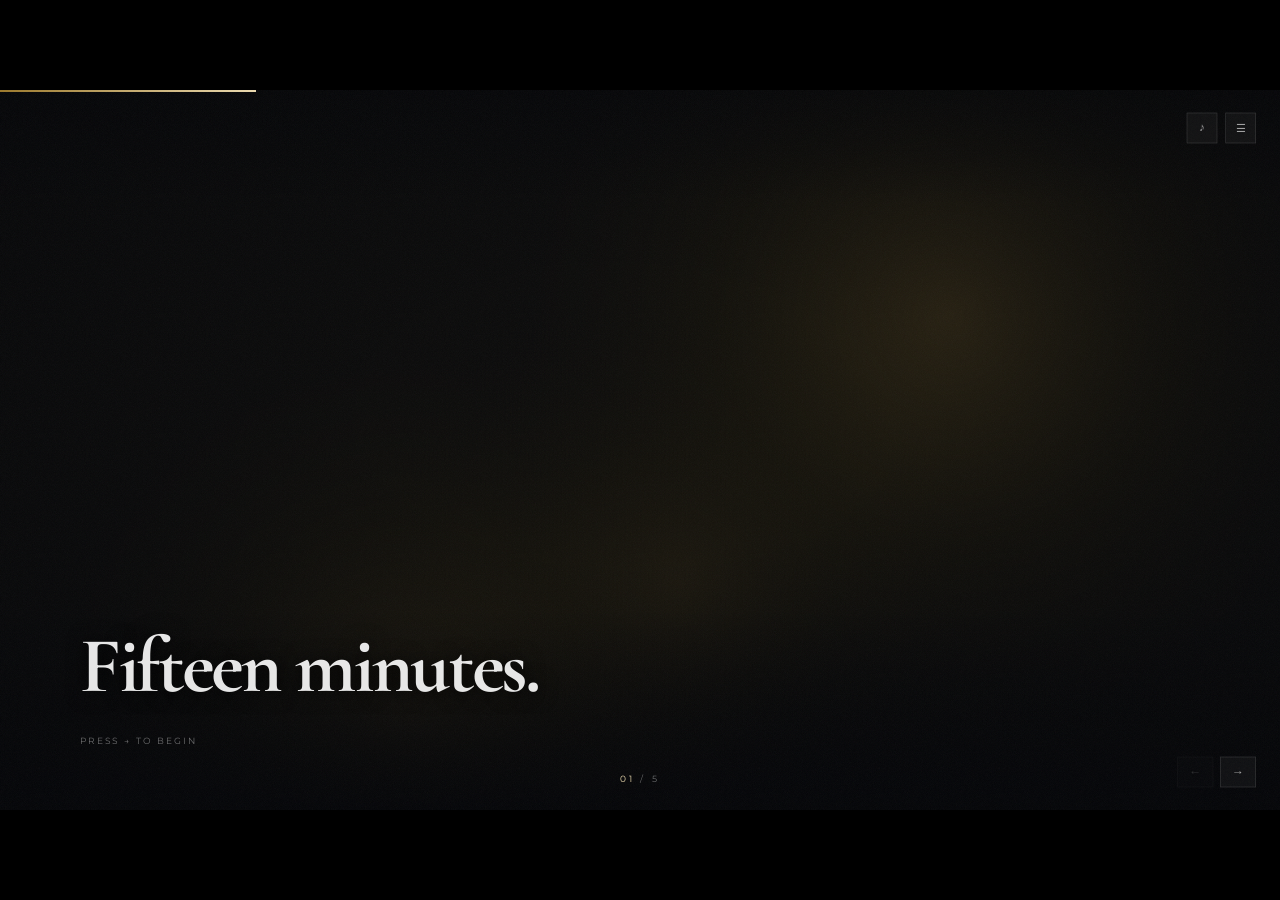
==== commit 20046a4a: "JetUP Legends branding: palette, display type, mark on cover Bring "Your Path" in line with the JetU" ====
--- a/your-path-wide.html
+++ b/your-path-wide.html
@@ -3,18 +3,18 @@
 <head>
 <meta charset="utf-8">
 <meta name="viewport" content="width=device-width,initial-scale=1">
-<title>JetUP · Your Path</title>
+<title>JetUP Legends · Your Path</title>
 <link rel="preconnect" href="https://fonts.googleapis.com">
 <link rel="preconnect" href="https://fonts.gstatic.com" crossorigin>
-<link href="https://fonts.googleapis.com/css2?family=Montserrat:wght@200;300;400;500;600;700&family=Syne:wght@600;700;800&display=swap" rel="stylesheet">
+<link href="https://fonts.googleapis.com/css2?family=Montserrat:wght@200;300;400;500;600;700&family=Cormorant+Garamond:wght@400;500;600;700&display=swap" rel="stylesheet">
 <style>
 :root{
-  --ink:#050608; --bg:#0A0D14;
-  --gold:#C9A227; --gold-lite:#E8C55F; --gold-deep:#8A6E15;
-  --hair:rgba(201,162,39,0.28);
+  --ink:#0A0A0A; --bg:#0A0A0A;
+  --gold:#C69B3C; --gold-lite:#EBDAB0; --gold-deep:#9C7A2E;
+  --hair:rgba(198,155,60,0.28);
   --w08:rgba(255,255,255,0.08); --w14:rgba(255,255,255,0.14);
   --w40:rgba(255,255,255,0.40); --w60:rgba(255,255,255,0.60);
-  --gold-line:linear-gradient(90deg,rgba(201,162,39,0) 0%,#E8C55F 16%,#C9A227 72%,rgba(201,162,39,0) 100%);
+  --gold-line:linear-gradient(90deg,rgba(198,155,60,0) 0%,#EBDAB0 16%,#C69B3C 72%,rgba(198,155,60,0) 100%);
   --ease:cubic-bezier(.22,.61,.36,1);
 }
 *{box-sizing:border-box;-webkit-font-smoothing:antialiased}
@@ -65,7 +65,7 @@
 .foot{flex:none;display:flex;flex-direction:column;gap:18px;}
 .footline{display:flex;justify-content:space-between;font-size:15px;color:var(--w40);letter-spacing:.06em;}
 
-h1{font-family:Syne,sans-serif;font-weight:700;font-size:74px;line-height:1.06;margin:0;letter-spacing:-.02em;}
+h1{font-family:"Cormorant Garamond",Georgia,serif;font-weight:700;font-size:74px;line-height:1.06;margin:0;letter-spacing:-.02em;}
 h1.big{font-size:168px;line-height:.92;letter-spacing:-.03em;}
 h1.mid{font-size:60px;}
 .rule{height:2px;width:300px;background:var(--gold-line);margin-top:24px;}
@@ -89,8 +89,8 @@
 .hot{position:relative;cursor:pointer;transition:transform .3s var(--ease);}
 .hot::after{content:"";position:absolute;inset:-14px -18px;border:1px solid transparent;
   transition:border-color .3s,background .3s;pointer-events:none;}
-.hot:hover::after{border-color:var(--hair);background:rgba(201,162,39,.05);}
-.hot.open::after{border-color:var(--gold);background:rgba(201,162,39,.08);}
+.hot:hover::after{border-color:var(--hair);background:rgba(198,155,60,.05);}
+.hot.open::after{border-color:var(--gold);background:rgba(198,155,60,.08);}
 .hot .pin{position:absolute;top:-10px;right:-24px;width:9px;height:9px;background:var(--gold);
   animation:pin 2.4s ease-in-out infinite;}
 @keyframes pin{0%,100%{opacity:.45;transform:scale(1)}50%{opacity:1;transform:scale(1.5)}}
@@ -101,7 +101,7 @@
   box-shadow:0 30px 90px rgba(0,0,0,.75);}
 #pop.on{opacity:1;pointer-events:auto;transform:none;}
 #pop .pl{font-size:12px;letter-spacing:.26em;color:var(--gold);margin-bottom:14px;}
-#pop .pt{font-family:Syne,sans-serif;font-weight:600;font-size:30px;line-height:1.16;margin-bottom:14px;}
+#pop .pt{font-family:"Cormorant Garamond",Georgia,serif;font-weight:600;font-size:30px;line-height:1.16;margin-bottom:14px;}
 #pop .pd{font-size:19px;line-height:1.6;color:var(--w60);}
 #pop .px{position:absolute;top:12px;right:14px;color:var(--w40);cursor:pointer;font-size:18px;line-height:1;}
 #pop .px:hover{color:#fff;}
@@ -114,11 +114,11 @@
   color:var(--w60);cursor:pointer;font-size:17px;display:grid;place-items:center;transition:.25s;}
 #tocBtn{right:36px;} #sndBtn{right:94px;}
 #tocBtn:hover,#sndBtn:hover{border-color:var(--gold);color:var(--gold-lite);}
-#sndBtn.on{border-color:var(--gold);color:var(--gold-lite);background:rgba(201,162,39,.12);}
+#sndBtn.on{border-color:var(--gold);color:var(--gold-lite);background:rgba(198,155,60,.12);}
 #nav{bottom:34px;right:36px;display:flex;gap:10px;}
 #nav button{width:54px;height:46px;border:1px solid var(--w14);background:rgba(255,255,255,.04);
   color:var(--w60);cursor:pointer;font-size:18px;transition:.25s;}
-#nav button:hover:not(:disabled){border-color:var(--gold);color:var(--gold-lite);background:rgba(201,162,39,.09);}
+#nav button:hover:not(:disabled){border-color:var(--gold);color:var(--gold-lite);background:rgba(198,155,60,.09);}
 #nav button:disabled{opacity:.25;cursor:default;}
 #counter{bottom:38px;left:50%;transform:translateX(-50%);font-size:14px;letter-spacing:.28em;color:var(--w40);}
 #counter b{color:var(--gold-lite);font-weight:400;}
@@ -163,7 +163,7 @@
 .cols4{display:grid;grid-template-columns:repeat(4,1fr);}
 .card{padding:26px 44px 26px 0;}
 .card .cn{font-size:13px;letter-spacing:.24em;color:var(--w40);margin-bottom:10px;}
-.card .ct{font-family:Syne,sans-serif;font-weight:600;font-size:27px;margin-bottom:9px;}
+.card .ct{font-family:"Cormorant Garamond",Georgia,serif;font-weight:600;font-size:27px;margin-bottom:9px;}
 .card .cd{font-size:19px;color:var(--w60);line-height:1.5;}
 
 .bar{height:44px;border:1px solid var(--w08);background:rgba(255,255,255,.08);width:0;
@@ -182,7 +182,7 @@
 .tierrow:first-child{border-bottom-color:var(--gold);}
 .tierrow .tv{width:120px;font-size:22px;color:var(--w60);flex:none;}
 .tierrow:first-child .tv{color:var(--gold);}
-.tierrow .tb{height:14px;background:rgba(201,162,39,.55);width:0;transition:width 1s var(--ease);}
+.tierrow .tb{height:14px;background:rgba(198,155,60,.55);width:0;transition:width 1s var(--ease);}
 .tierrow:first-child .tb{background:linear-gradient(90deg,var(--gold-lite),var(--gold));}
 .tierrow .tp{font-weight:200;font-size:44px;margin-left:auto;}
 .tierrow:first-child .tp{color:var(--gold);}
@@ -190,13 +190,13 @@
 /* ── cinema intro ─────────────────────────────────────────────── */
 .cinema{position:absolute;inset:0;display:flex;flex-direction:column;
   justify-content:flex-end;padding:0 120px 150px;z-index:20;}
-.cine{font-family:Syne,sans-serif;font-weight:800;font-size:118px;line-height:1.04;
+.cine{font-family:"Cormorant Garamond",Georgia,serif;font-weight:700;font-size:118px;line-height:1.04;
   letter-spacing:-.035em;margin:0 0 .04em;color:rgba(255,255,255,.9);
   text-shadow:0 2px 30px rgba(0,0,0,.9);
   animation:cineIn .95s cubic-bezier(.16,1,.3,1) both;}
-.cine.gold{background:linear-gradient(96deg,#E8C55F 0%,#C9A227 58%,#8A6E15 100%);
+.cine.gold{background:linear-gradient(96deg,#EBDAB0 0%,#C69B3C 58%,#9C7A2E 100%);
   -webkit-background-clip:text;-webkit-text-fill-color:transparent;
-  text-shadow:none;filter:drop-shadow(0 0 34px rgba(201,162,39,.32));}
+  text-shadow:none;filter:drop-shadow(0 0 34px rgba(198,155,60,.32));}
 @keyframes cineIn{from{opacity:0;transform:translateY(34px)}to{opacity:1;transform:none}}
 .cine-skip{position:absolute;left:120px;bottom:96px;z-index:22;font-size:13px;
   letter-spacing:.26em;color:var(--w40);opacity:0;animation:rvIn .8s ease 3.9s forwards;}
@@ -209,7 +209,7 @@
 .forkopt:last-child{border-bottom:1px solid var(--w08);}
 .forkopt.accent{border-top:1.5px solid var(--hair);border-bottom:1.5px solid var(--hair);margin-top:-1px;}
 .forkopt:hover{transform:translateX(14px);border-color:var(--gold);}
-.forkopt .fo-t{font-family:Syne,sans-serif;font-weight:700;font-size:46px;line-height:1.06;
+.forkopt .fo-t{font-family:"Cormorant Garamond",Georgia,serif;font-weight:700;font-size:46px;line-height:1.06;
   letter-spacing:-.02em;margin-bottom:10px;transition:color .3s;}
 .forkopt:hover .fo-t,.forkopt.accent .fo-t{color:var(--gold-lite);}
 .forkopt .fo-s{font-size:21px;color:var(--w60);line-height:1.5;max-width:760px;}
@@ -226,7 +226,7 @@
   background:var(--w14);outline:none;cursor:pointer;}
 .sl input[type=range]::-webkit-slider-thumb{-webkit-appearance:none;appearance:none;
   width:26px;height:26px;background:var(--gold);border:0;cursor:grab;
-  box-shadow:0 0 0 6px rgba(201,162,39,.18);}
+  box-shadow:0 0 0 6px rgba(198,155,60,.18);}
 .sl input[type=range]::-webkit-slider-thumb:active{cursor:grabbing;background:var(--gold-lite);}
 .sl input[type=range]::-moz-range-thumb{width:26px;height:26px;background:var(--gold);
   border:0;border-radius:0;cursor:grab;}
@@ -241,7 +241,7 @@
 .outrow .os{font-size:17px;color:var(--w60);}
 .pill{display:inline-block;padding:7px 16px;border:1px solid var(--w14);font-size:14px;
   letter-spacing:.14em;color:var(--w40);transition:.3s;}
-.pill.hit{border-color:var(--gold);color:var(--gold-lite);background:rgba(201,162,39,.1);}
+.pill.hit{border-color:var(--gold);color:var(--gold-lite);background:rgba(198,155,60,.1);}
 
 /* ── path switcher ────────────────────────────────────────────── */
 #pathsw{position:absolute;top:34px;left:36px;z-index:70;display:none;gap:0;
@@ -250,8 +250,8 @@
 #pathsw button{padding:11px 22px;background:transparent;border:0;cursor:pointer;
   font-family:Montserrat,sans-serif;font-size:12px;letter-spacing:.2em;color:var(--w40);
   transition:.25s;}
-#pathsw button.now{background:var(--gold);color:#0A0D14;font-weight:600;}
-#pathsw button:not(.now):hover{color:var(--gold-lite);background:rgba(201,162,39,.1);}
+#pathsw button.now{background:var(--gold);color:#0A0A0A;font-weight:600;}
+#pathsw button:not(.now):hover{color:var(--gold-lite);background:rgba(198,155,60,.1);}
 
 @media (prefers-reduced-motion:reduce){*{animation-duration:.01ms!important;transition-duration:.01ms!important}}
 </style>
@@ -328,13 +328,13 @@
   key:'cover', rail:null, bg:'aurora', plate:P.skyline, kicker:'PARTNER PROGRAM · 2026',
   notes:'',
   html:`<div class="body" style="gap:48px">
-      <div class="eyebrow rv" style="animation-delay:.15s">WELCOME</div>
+      <div class="rv" style="animation-delay:.05s;display:flex;align-items:center;gap:26px;margin-bottom:6px"><svg viewBox="0 0 142 106" style="height:96px;color:var(--gold);display:block" aria-label="JetUP Legends"><g fill="none" stroke="currentColor" stroke-width="9"><path d="M64 12 V76"/><path d="M64 76 C64 92 50 100 34 94"/><path d="M64 76 H94 L120 50"/></g><path d="M126 32 L133.5 42 L126 52 L118.5 42 Z" fill="currentColor"/></svg><span style="font-family:'Cormorant Garamond',Georgia,serif;font-size:44px;color:#F4EADE;line-height:1">JetUP <span style="color:var(--gold)">Legends</span></span></div><div class="eyebrow rv" style="animation-delay:.15s">WELCOME</div>
       <h1 class="big rv" style="animation-delay:.3s">Your path.</h1>
       <div class="rule rv" style="width:560px;animation-delay:.55s"></div>
       <div class="lead rv" style="font-size:30px;max-width:1150px;animation-delay:.7s">Fifteen minutes, from the first step to the fourth income.</div>
     </div>
     <div class="foot"><div class="footline rv" style="animation-delay:.95s;gap:44px;justify-content:flex-start;letter-spacing:.24em;font-size:15px">
-      <span>STRUCTURE</span><span>TRANSPARENCY</span><span>CONTROL</span></div></div>`
+      <span>STRUCTURE</span><span>TRANSPARENCY</span><span>CONTROL</span><span style="color:var(--gold)">INNER CIRCLE OF JetUP</span></div></div>`
 },
 {
   key:'risk', rail:null, bg:'still', plate:P.rain, kicker:'DISCLOSURE',
@@ -391,7 +391,7 @@
           <div style="display:flex;align-items:center"><div style="width:16px;height:16px;background:var(--gold);flex:none"></div><div style="flex:1;height:1px;background:var(--gold)"></div></div>
           <div style="padding-top:26px"><div class="cn" style="color:var(--gold)">OPEN LEVELS</div><div class="num" style="font-size:72px">3</div><div class="cd" style="margin-top:14px;font-size:21px">You earn three levels deep before you bring a single partner.</div></div></div>
         <div class="card hot rv" style="animation-delay:.86s;padding-left:56px" data-hot="2"><span class="pin"></span>
-          <div style="display:flex;align-items:center"><div style="width:16px;height:16px;background:var(--gold);flex:none"></div><div style="flex:1;height:1px;background:linear-gradient(90deg,var(--gold),rgba(201,162,39,0))"></div></div>
+          <div style="display:flex;align-items:center"><div style="width:16px;height:16px;background:var(--gold);flex:none"></div><div style="flex:1;height:1px;background:linear-gradient(90deg,var(--gold),rgba(198,155,60,0))"></div></div>
           <div style="padding-top:26px"><div class="cn" style="color:var(--gold)">THE BIX CARD</div><div class="num" style="font-size:72px">included</div><div class="cd" style="margin-top:14px;font-size:21px">Wallet and debit card — commissions payable straight to it.</div></div></div>
       </div>
     </div>`,
@@ -429,7 +429,7 @@
       <div style="display:flex;height:132px;border:1px solid var(--hair)" class="rv" data-delay=".86">
         <div class="hot" data-hot="0" style="width:70%;background:rgba(255,255,255,.04);display:flex;align-items:center;justify-content:space-between;padding:0 40px">
           <span style="font-size:19px;letter-spacing:.22em;color:var(--w60)">CLIENT KEEPS</span><span class="num" style="font-size:62px">70%</span></div>
-        <div class="hot" data-hot="1" style="width:30%;background:linear-gradient(90deg,rgba(201,162,39,.16),rgba(201,162,39,.30));display:flex;align-items:center;justify-content:space-between;padding:0 40px">
+        <div class="hot" data-hot="1" style="width:30%;background:linear-gradient(90deg,rgba(198,155,60,.16),rgba(198,155,60,.30));display:flex;align-items:center;justify-content:space-between;padding:0 40px">
           <span class="pin"></span><span style="font-size:19px;letter-spacing:.22em;color:var(--gold-lite)">YOU EARN HERE</span><span class="num" style="font-size:62px;color:var(--gold-lite)">30%</span></div>
       </div>
       <div class="lead rv" style="animation-delay:.98s;margin-top:0">Those 30% reach you through four incomes. We go through them one by one — and after each one I will tell you what has started paying.</div>
@@ -560,7 +560,7 @@
         <div class="row hot rv" data-delay=".66" data-hot="1"><span class="pin"></span><div class="rl">GLOBAL POOL 2</div><div class="num" style="font-size:66px">$1M</div><div class="rt">team volume</div><div class="num" style="font-size:52px;color:var(--gold);margin-left:auto">+1%</div></div>
       </div>
       <div style="display:flex;flex-direction:column;gap:6px" class="rv" data-delay=".8">
-        <div style="font-family:Syne,sans-serif;font-weight:600;font-size:30px">Getting in once is not a one-off.</div>
+        <div style="font-family:"Cormorant Garamond",Georgia,serif;font-weight:600;font-size:30px">Getting in once is not a one-off.</div>
         <div style="font-size:21px;color:var(--w60);max-width:1350px">Keep the same rhythm next month and you typically qualify again automatically.</div>
       </div>
       <div class="live-flag rv" style="animation-delay:.94s"><s style="color:var(--gold-lite)">NOW PAYING YOU</s><div>All four incomes are live · <span>Lot · Profit Share · Infinity · Global Pool</span></div></div>
@@ -635,7 +635,7 @@
           <div style="font-size:20px;color:var(--w60);line-height:1.5"><b style="color:var(--gold-lite);font-weight:600">Counts.</b> Structure, volume, commissions — payout in one click.</div></div>
       </div>
       <div class="rv" style="animation-delay:.9s">
-        <div style="font-family:Syne,sans-serif;font-weight:600;font-size:30px;margin-bottom:8px">And it duplicates.</div>
+        <div style="font-family:"Cormorant Garamond",Georgia,serif;font-weight:600;font-size:30px;margin-bottom:8px">And it duplicates.</div>
         <div style="font-size:21px;color:var(--w60);max-width:1400px">Every partner you bring in gets the same system on their first day. You share one link — the system does the rest.</div></div>
     </div>`,
   hotspots:[
@@ -650,12 +650,12 @@
   notes:'',
   html:`<div class="body" style="gap:34px">
       <div class="rv" style="border:1px solid var(--hair);padding:22px 34px;display:inline-block;align-self:flex-start">
-        <div style="font-family:Syne,sans-serif;font-weight:800;font-size:118px;line-height:1;letter-spacing:-.02em">BE<span style="color:var(--gold-lite)">YOND</span></div></div>
+        <div style="font-family:"Cormorant Garamond",Georgia,serif;font-weight:700;font-size:118px;line-height:1;letter-spacing:-.02em">BE<span style="color:var(--gold-lite)">YOND</span></div></div>
       <div class="rv" style="animation-delay:.22s;display:flex;align-items:center;gap:22px">
         <div style="width:44px;height:2px;background:var(--gold)"></div>
         <div style="font-size:28px;letter-spacing:.12em;font-weight:600">SEPTEMBER 19–20, 2026 · EXPO KRAKÓW</div></div>
       <div class="rv" style="animation-delay:.38s;display:flex;align-items:center;gap:34px">
-        <div style="font-family:Syne,sans-serif;font-weight:800;font-size:76px;line-height:1">JETUP DAY</div>
+        <div style="font-family:"Cormorant Garamond",Georgia,serif;font-weight:700;font-size:76px;line-height:1">JETUP DAY</div>
         <div style="border:1px solid var(--hair);padding:14px 28px;font-size:16px;letter-spacing:.18em;color:var(--w60)">SEPTEMBER 21 · VENUE COMING SOON</div></div>
       <div style="height:1px;background:var(--w08)" class="rv" data-delay=".5"></div>
       <div class="hot rv" data-delay=".6" data-hot="0" style="display:flex;align-items:center;gap:44px"><span class="pin"></span>
@@ -693,15 +693,15 @@
       <div class="cols3" style="gap:44px">
         <div class="hot rv" data-delay=".34" data-hot="0" style="border-top:1px solid var(--gold);padding-top:24px"><span class="pin"></span>
           <div class="cn" style="color:var(--gold)">"WHERE IS MY MONEY?"</div>
-          <div style="font-family:Syne,sans-serif;font-weight:600;font-size:32px;margin:14px 0">On your own account.</div>
+          <div style="font-family:"Cormorant Garamond",Georgia,serif;font-weight:600;font-size:32px;margin:14px 0">On your own account.</div>
           <div style="font-size:19px;color:var(--w60);line-height:1.55">Your capital sits with the licensed broker, in your name. JetUP never holds it and never moves it.</div></div>
         <div class="hot rv" data-delay=".46" data-hot="1" style="border-top:1px solid var(--gold);padding-top:24px"><span class="pin"></span>
           <div class="cn" style="color:var(--gold)">"WHAT IF I'M NOT SURE?"</div>
-          <div style="font-family:Syne,sans-serif;font-weight:600;font-size:32px;margin:14px 0">$150 is a look, not a bet.</div>
+          <div style="font-family:"Cormorant Garamond",Georgia,serif;font-weight:600;font-size:32px;margin:14px 0">$150 is a look, not a bet.</div>
           <div style="font-size:19px;color:var(--w60);line-height:1.55">The entry exists so you can see the system from the inside. Investing is a separate decision, made later.</div></div>
         <div class="hot rv" data-delay=".58" data-hot="2" style="border-top:1px solid var(--gold);padding-top:24px"><span class="pin"></span>
           <div class="cn" style="color:var(--gold)">"WHAT IF I WANT OUT?"</div>
-          <div style="font-family:Syne,sans-serif;font-weight:600;font-size:32px;margin:14px 0">Profits are withdrawable.</div>
+          <div style="font-family:"Cormorant Garamond",Georgia,serif;font-weight:600;font-size:32px;margin:14px 0">Profits are withdrawable.</div>
           <div style="font-size:19px;color:var(--w60);line-height:1.55">Profits from the MT5 account can be withdrawn at any time. Only the promo bonus has its own 12-month condition.</div></div>
       </div>
       <div class="lead rv" style="animation-delay:.76s;font-size:22px">And the honest part: trading involves risk. Some months are strong, some are not. Nobody here promises a return.</div>
@@ -729,7 +729,7 @@
           <div style="font-size:19px;color:var(--w60);line-height:1.55">Your own call, where we build the plan and set up your page — step by step.</div></div>
       </div>
       <div class="rv" style="animation-delay:.74s;display:flex;align-items:baseline;justify-content:space-between">
-        <div style="font-family:Syne,sans-serif;font-weight:700;font-size:42px;color:var(--gold)">Ask the person who invited you.</div>
+        <div style="font-family:"Cormorant Garamond",Georgia,serif;font-weight:700;font-size:42px;color:var(--gold)">Ask the person who invited you.</div>
         <div style="font-size:22px;color:var(--w60)">jet-up.ai</div></div>
     </div>
     <div class="foot"><div class="footline rv" style="animation-delay:.9s;font-size:14px;align-items:flex-end">
@@ -770,7 +770,7 @@
 
 function blob(x,y,r,a){
   const g = cx.createRadialGradient(x,y,0,x,y,r);
-  g.addColorStop(0,`rgba(201,162,39,${a})`);
+  g.addColorStop(0,`rgba(198,155,60,${a})`);
   g.addColorStop(.45,`rgba(138,110,21,${a*.35})`);
   g.addColorStop(1,'rgba(0,0,0,0)');
   cx.fillStyle=g; cx.beginPath(); cx.arc(x,y,r,0,6.2832); cx.fill();
@@ -778,7 +778,7 @@
 
 function paint(now){
   const t = (now - t0)/1000;
-  cx.fillStyle='#050608'; cx.fillRect(0,0,1920,1080);
+  cx.fillStyle='#0A0A0A'; cx.fillRect(0,0,1920,1080);
 
   if (mode==='aurora'){
     blob(1380+Math.sin(t*.16)*180, 220+Math.cos(t*.13)*120, 760, .17);
@@ -795,7 +795,7 @@
       const a = -1.9 + i*.135 + Math.sin(t*.22+i)*.016;
       cx.rotate(0);
       const g = cx.createLinearGradient(0,0,Math.cos(a)*1900,Math.sin(a)*1900);
-      g.addColorStop(0,`rgba(232,197,95,${.05+Math.sin(t*.5+i)*.022})`);
+      g.addColorStop(0,`rgba(235,218,176,${.05+Math.sin(t*.5+i)*.022})`);
       g.addColorStop(1,'rgba(0,0,0,0)');
       cx.strokeStyle=g; cx.lineWidth=46;
       cx.beginPath(); cx.moveTo(0,0); cx.lineTo(Math.cos(a)*1900,Math.sin(a)*1900); cx.stroke();
@@ -808,7 +808,7 @@
       if (mode==='stream'){ p.x += p.s*2.1; if(p.x>1960) p.x=-40; }
       else { p.y -= p.s*.55; p.x += Math.sin(t*.4+p.p)*.28; if(p.y<-20){p.y=1100;p.x=Math.random()*1920;} }
       const tw = p.a * (.65+.35*Math.sin(t*1.6+p.p));
-      cx.fillStyle=`rgba(232,197,95,${tw})`;
+      cx.fillStyle=`rgba(235,218,176,${tw})`;
       cx.beginPath(); cx.arc(p.x,p.y,p.r,0,6.2832); cx.fill();
     }
   }
@@ -818,9 +818,9 @@
       p.x += p.s*1.6; p.y += Math.sin((p.x+t*40)*.0016)*.7;
       if (p.x>2020){ p.x=-220; p.y=Math.random()*1080; }
       const g = cx.createLinearGradient(p.x,p.y,p.x+p.len,p.y);
-      g.addColorStop(0,'rgba(201,162,39,0)');
-      g.addColorStop(.5,`rgba(232,197,95,${p.a})`);
-      g.addColorStop(1,'rgba(201,162,39,0)');
+      g.addColorStop(0,'rgba(198,155,60,0)');
+      g.addColorStop(.5,`rgba(235,218,176,${p.a})`);
+      g.addColorStop(1,'rgba(198,155,60,0)');
       cx.strokeStyle=g; cx.lineWidth=1.4;
       cx.beginPath(); cx.moveTo(p.x,p.y); cx.lineTo(p.x+p.len,p.y); cx.stroke();
     }
@@ -834,10 +834,10 @@
     }
     for(let i=0;i<nodes.length;i++) for(let j=i+1;j<nodes.length;j++){
       const a=nodes[i], b=nodes[j], dx=a.x-b.x, dy=a.y-b.y, d=Math.hypot(dx,dy);
-      if(d<260){ cx.strokeStyle=`rgba(201,162,39,${(1-d/260)*.17})`; cx.lineWidth=1;
+      if(d<260){ cx.strokeStyle=`rgba(198,155,60,${(1-d/260)*.17})`; cx.lineWidth=1;
         cx.beginPath(); cx.moveTo(a.x,a.y); cx.lineTo(b.x,b.y); cx.stroke(); }
     }
-    for(const n of nodes){ cx.fillStyle='rgba(232,197,95,.5)';
+    for(const n of nodes){ cx.fillStyle='rgba(235,218,176,.5)';
       cx.beginPath(); cx.arc(n.x,n.y,2,0,6.2832); cx.fill(); }
   }
 }
@@ -886,15 +886,15 @@
   for(let i=0;i<10;i++) l1.push({x:330, y:40+i*38});
   for(let i=0;i<26;i++) l2.push({x:700, y:20+i*15.5});
   for(let i=0;i<70;i++) l3.push({x:1080+Math.random()*520, y:12+Math.random()*408});
-  const line=(a,b,o,d)=>`<line x1="${a.x}" y1="${a.y}" x2="${b.x}" y2="${b.y}" stroke="rgba(201,162,39,${o})" stroke-width="1" style="opacity:0;animation:rvIn .5s ease ${d}s forwards"/>`;
+  const line=(a,b,o,d)=>`<line x1="${a.x}" y1="${a.y}" x2="${b.x}" y2="${b.y}" stroke="rgba(198,155,60,${o})" stroke-width="1" style="opacity:0;animation:rvIn .5s ease ${d}s forwards"/>`;
   l1.forEach((p,i)=>g.push(line(L0,p,.5,.35+i*.03)));
   l2.forEach((p,i)=>g.push(line(l1[i%10],p,.26,.7+i*.012)));
   l3.forEach((p,i)=>g.push(line(l2[i%26],p,.12,1.0+i*.006)));
-  g.push(`<circle cx="${L0.x}" cy="${L0.y}" r="26" fill="rgba(201,162,39,.18)"/><circle cx="${L0.x}" cy="${L0.y}" r="13" fill="var(--gold-lite)"/>`);
+  g.push(`<circle cx="${L0.x}" cy="${L0.y}" r="26" fill="rgba(198,155,60,.18)"/><circle cx="${L0.x}" cy="${L0.y}" r="13" fill="var(--gold-lite)"/>`);
   g.push(`<text x="${L0.x}" y="${L0.y+50}" fill="rgba(255,255,255,.55)" font-family="Montserrat" font-size="15" letter-spacing="3" text-anchor="middle">YOU</text>`);
   l1.forEach((p,i)=>g.push(`<circle cx="${p.x}" cy="${p.y}" r="9" fill="var(--gold)" style="opacity:0;animation:rvIn .5s ease ${.4+i*.03}s forwards"/>`));
-  l2.forEach((p,i)=>g.push(`<circle cx="${p.x}" cy="${p.y}" r="5" fill="rgba(232,197,95,.75)" style="opacity:0;animation:rvIn .5s ease ${.75+i*.012}s forwards"/>`));
-  l3.forEach((p,i)=>g.push(`<circle cx="${p.x}" cy="${p.y}" r="2.4" fill="rgba(232,197,95,.45)" style="opacity:0;animation:rvIn .5s ease ${1.05+i*.006}s forwards"/>`));
+  l2.forEach((p,i)=>g.push(`<circle cx="${p.x}" cy="${p.y}" r="5" fill="rgba(235,218,176,.75)" style="opacity:0;animation:rvIn .5s ease ${.75+i*.012}s forwards"/>`));
+  l3.forEach((p,i)=>g.push(`<circle cx="${p.x}" cy="${p.y}" r="2.4" fill="rgba(235,218,176,.45)" style="opacity:0;animation:rvIn .5s ease ${1.05+i*.006}s forwards"/>`));
   return g.join('');
 }
 
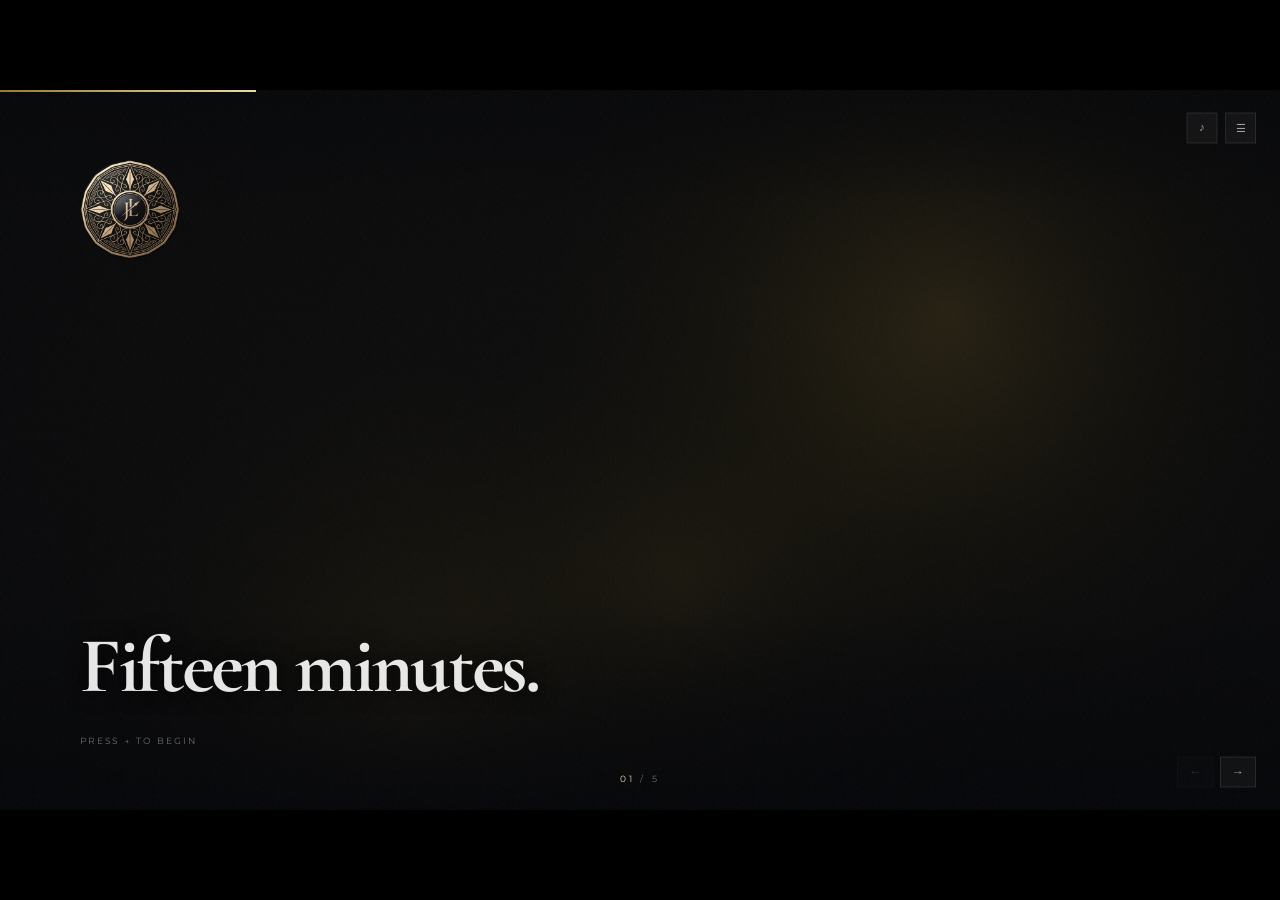
==== commit 35c66f59: "Cover and opening now carry the approved Golden Dynasty medallion Line-art J+L mark replaced with th" ====
--- a/your-path-wide.html
+++ b/your-path-wide.html
@@ -22,6 +22,7 @@
   font-family:Montserrat,sans-serif;color:#fff;}
 
 /* ── viewport / stage ─────────────────────────────────────────── */
+.medallion{background:url([data-uri]